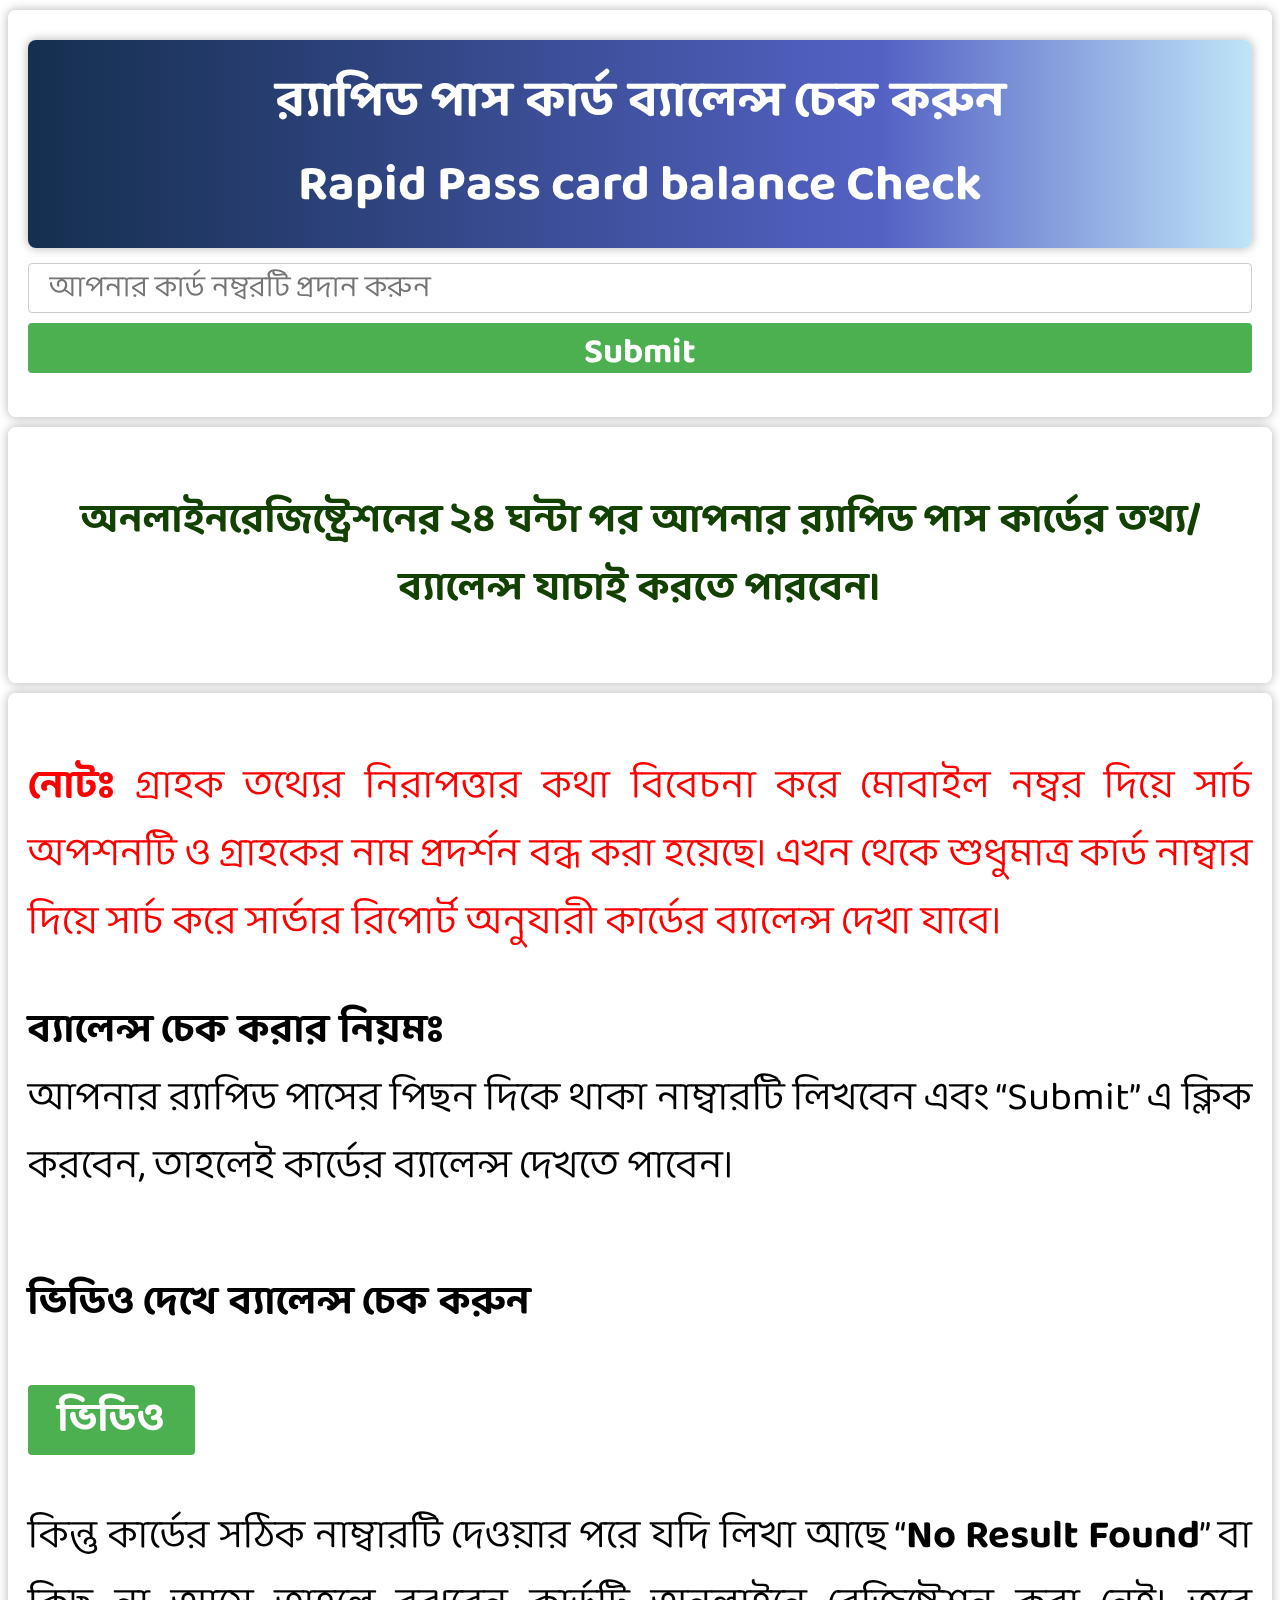
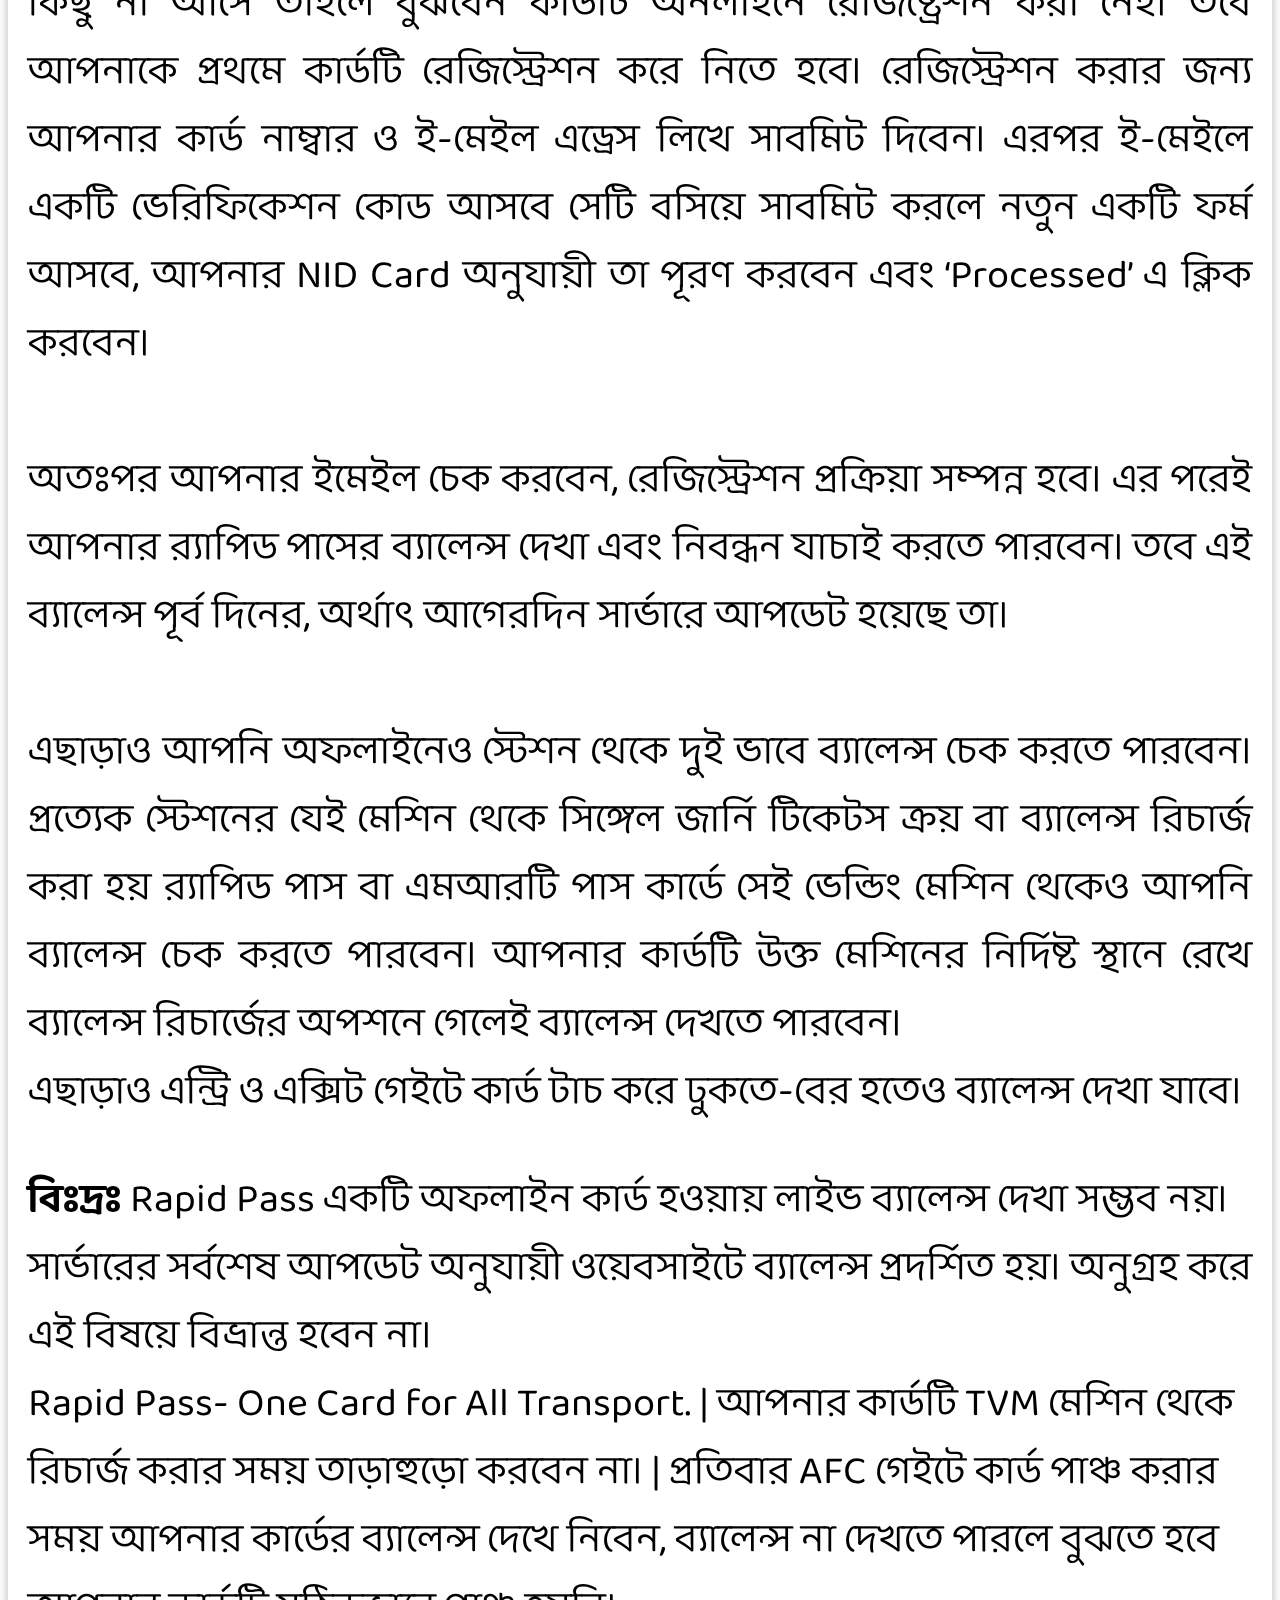
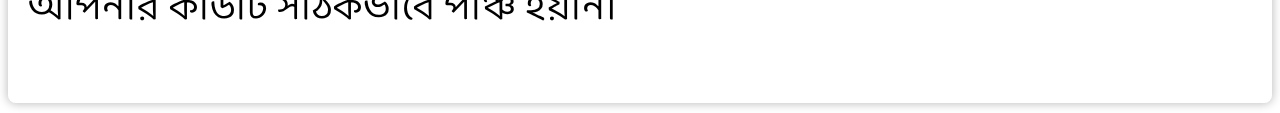
==== rapid-pass/rapid-pass-balance-check/index.html @ 8710a733 "Add files via upload" ====
<html>
<head>
    <link rel="stylesheet" href="css/rapid_pass_balance_cheek.css">
    <link rel="stylesheet" href="css/video_popup.css">
    <link rel="stylesheet" href="css/animation.css">
    <link rel="stylesheet" href="css/button.css">
    <link href="https://fonts.googleapis.com/css2?family=Baloo+Da+2:wght@400..800&display=swap" rel="stylesheet">
</head>

<body>


<div class="mcbd">
    <div class="card-header"> র‍্যাপিড পাস কার্ড ব্যালেন্স চেক করুন <br />Rapid Pass card balance Check

    </div>
    <form action="https://rapidpass.com.bd/bn/index.php/welcome/searchRegistraionInfo" method="post">
        <input type="text" name="search" class="form-control" placeholder="আপনার কার্ড নম্বরটি প্রদান করুন" required=""
            style="height: 50px; margin-top: 5px; width: 100%;">
        <button type="submit" class="" style="width: 100%;height:50px; margin-top:2px"> Submit </button>
    </form>
</div>




<div class="">
    <p class="blink-soft"> অনলাইনরেজিষ্ট্রেশনের ২৪ ঘন্টা পর আপনার র‍্যাপিড পাস কার্ডের তথ্য/ব্যালেন্স যাচাই করতে পারবেন।
    </p>
</div>




<div class="content_right clear">
    
    <p style="text-align: justify; color:red;"> <b> নোটঃ  </b> গ্রাহক তথ্যের নিরাপত্তার কথা বিবেচনা করে মোবাইল নম্বর দিয়ে সার্চ অপশনটি ও গ্রাহকের নাম প্রদর্শন বন্ধ করা হয়েছে। এখন থেকে শুধুমাত্র কার্ড নাম্বার দিয়ে সার্চ করে সার্ভার রিপোর্ট অনুযারী কার্ডের ব্যালেন্স দেখা যাবে।  </p>  


    <p style="text-align: justify;"> <b> ব্যালেন্স চেক করার নিয়মঃ </b> <br />
        আপনার র‍্যাপিড পাসের পিছন দিকে থাকা নাম্বারটি লিখবেন এবং “Submit” এ ক্লিক করবেন,
        তাহলেই কার্ডের ব্যালেন্স দেখতে পাবেন।<br /><br /> 




        <b> ভিডিও দেখে ব্যালেন্স চেক করুন</b></p>
        <button id="myButton" type="submit1">
            <mcbd1> ভিডিও </mcbd1>
        </button>

        <div id="myPopup" class="popup">
            <div class="popup-content">
                <button id="closePopup"> Close <video width="100%" height="auto" controls>
                        <source src="balance_check.mp4" type="video/mp4">
                    </video>

                </button>
            </div>
        </div>



        <p style="text-align: justify;"> কিন্তু কার্ডের সঠিক নাম্বারটি দেওয়ার পরে যদি লিখা আছে “<b>No Result Found</b>”
            বা কিছু
            না আসে তাহলে বুঝবেন কার্ডটি অনলাইনে রেজিষ্ট্রেশন করা নেই। তবে আপনাকে প্রথমে কার্ডটি রেজিস্ট্রেশন করে নিতে
            হবে।
            রেজিস্ট্রেশন করার জন্য আপনার কার্ড নাম্বার ও ই-মেইল এড্রেস লিখে সাবমিট দিবেন। এরপর ই-মেইলে একটি ভেরিফিকেশন
            কোড আসবে
            সেটি বসিয়ে সাবমিট করলে নতুন একটি ফর্ম আসবে, আপনার NID Card অনুযায়ী তা পূরণ করবেন এবং ‘Processed’ এ ক্লিক
            করবেন।<br /><br />


            অতঃপর আপনার ইমেইল চেক করবেন, রেজিস্ট্রেশন প্রক্রিয়া সম্পন্ন হবে। এর পরেই আপনার
            র‍্যাপিড পাসের ব্যালেন্স দেখা এবং নিবন্ধন যাচাই করতে পারবেন। তবে এই ব্যালেন্স পূর্ব দিনের, অর্থাৎ আগেরদিন
            সার্ভারে
            আপডেট হয়েছে তা।<br /><br />

            এছাড়াও আপনি অফলাইনেও স্টেশন থেকে দুই ভাবে ব্যালেন্স চেক করতে পারবেন। প্রত্যেক স্টেশনের
            যেই মেশিন থেকে সিঙ্গেল জার্নি টিকেটস ক্রয় বা ব্যালেন্স রিচার্জ করা হয় র‍্যাপিড পাস বা এমআরটি পাস কার্ডে সেই
            ভেন্ডিং
            মেশিন থেকেও আপনি ব্যালেন্স চেক করতে পারবেন। আপনার কার্ডটি উক্ত মেশিনের নির্দিষ্ট স্থানে রেখে ব্যালেন্স
            রিচার্জের
            অপশনে গেলেই ব্যালেন্স দেখতে পারবেন।<br />
            এছাড়াও এন্ট্রি ও এক্সিট গেইটে কার্ড টাচ করে ঢুকতে-বের হতেও ব্যালেন্স দেখা যাবে।</p>

        <p> <b>বিঃদ্রঃ </b> Rapid Pass একটি অফলাইন কার্ড হওয়ায় লাইভ ব্যালেন্স দেখা সম্ভব নয়। সার্ভারের সর্বশেষ আপডেট
            অনুযায়ী
            ওয়েবসাইটে ব্যালেন্স প্রদর্শিত হয়। অনুগ্রহ করে এই বিষয়ে বিভ্রান্ত হবেন না। <br />
            Rapid Pass- One Card for All Transport. | আপনার কার্ডটি TVM মেশিন থেকে রিচার্জ করার সময় তাড়াহুড়ো করবেন না। |
            প্রতিবার AFC গেইটে কার্ড পাঞ্চ করার সময় আপনার কার্ডের ব্যালেন্স দেখে নিবেন, ব্যালেন্স না দেখতে পারলে বুঝতে
            হবে আপনার
            কার্ডটি সঠিকভাবে পাঞ্চ হয়নি। </p>





        <script>
            myButton.addEventListener(
                "click",
                function () {
                    myPopup.classList.add("show");
                }
            );
            closePopup.addEventListener(
                "click",
                function () {
                    myPopup.classList.remove(
                        "show"
                    );
                }
            );
            window.addEventListener(
                "click",
                function (event) {
                    if (event.target == myPopup) {
                        myPopup.classList.remove(
                            "show"
                        );
                    }
                }
            );
        </script>

</body>
</html>
---- rapid-pass/rapid-pass-balance-check/css/rapid_pass_balance_cheek.css ----
input[type=text], select {
  width: 100%;
  padding: 12px 20px;
  font-size: 30px;
  margin: 8px 0;
  display: inline-block;
  border: 1px solid #ccc;
  border-radius: 4px;
  box-sizing: border-box;
  font-family: "Baloo Da 2", sans-serif;
}  


.card-header{
  font-size: 50px;
  font-weight: bold;
  font-family: "Baloo Da 2", sans-serif;
  text-align: center;
  background: rgb(21,47,79);
  background: linear-gradient(90deg, rgba(21,47,79,1) 0%, rgba(84,98,197,1) 70%, rgba(192,229,248,1) 100%);
  color: #fff;
}

div {
  border-radius: 5px;
  background-color: #f2f2f2;
  padding: 20px;
  font-family: "Baloo Da 2", sans-serif;
}

 div{ 
  background-color: #fff; 
  border-radius: 8px; 
  border-radius: 8px;
  background-color: rgba(255, 255, 255, 0.45);
  box-shadow: 0 0 10px 1px rgba(0, 0, 0, 0.25);
  backdrop-filter: blur(15px);
  position: relative;
  transition: 0.15s ease-in;
 }
  
div {
  margin-bottom: 10px;
  margin-top: 10px;

} 

p {
  font-size: 40px;

}
---- rapid-pass/rapid-pass-balance-check/css/video_popup.css ----
.popup {
    position: fixed;
    z-index: 1;
    left: 0;
    top: 0;
    width: 100%;
    height: 100%;
    overflow: auto;
    background-color: rgba(
        0,
        0,
        0,
        0.4
    );
    display: none;
}
.popup-content {
    background-color: white;
    margin: 10% auto;
    padding: 20px;
    border: 1px solid #888888;
    width: 60%;
    font-weight: bolder;
}
.popup-content button {
    display: block;
    margin: 0 auto;
    font-size: 35px;            

}
.show {
    display: block;
}
---- rapid-pass/rapid-pass-balance-check/css/animation.css ----
.blink-soft {
    animation: blinker 4.5s linear infinite;
    color:rgb(19, 65, 1);
    text-align:center;
    font-weight: bold;
    font-size: 40px;   
  }

  @keyframes blinker {
    50% {
      opacity: 0;
    }
  }
---- rapid-pass/rapid-pass-balance-check/css/button.css ----
button[type=submit] {
    width: 100%;
    font-size: 35px;
    font-weight: bold;
    background-color: #4CAF50;
    color: white;
    padding: 1px 30px;
    margin: 8px 0;
    border: none;
    border-radius: 4px;
    cursor: pointer;
    font-family: "Baloo Da 2", sans-serif;
  }
  
  button[type=submit]:hover {
    background-color: #0e8113;
  }

  button[type=submit1] {
    width: auto;
    font-size: 40px;
    font-weight: bold;
    background-color: #4CAF50;
    color: white;
    padding: 1px 30px;
    margin: 8px 0;
    border: none;
    border-radius: 4px;
    cursor: pointer;
    font-family: "Baloo Da 2", sans-serif;
  }
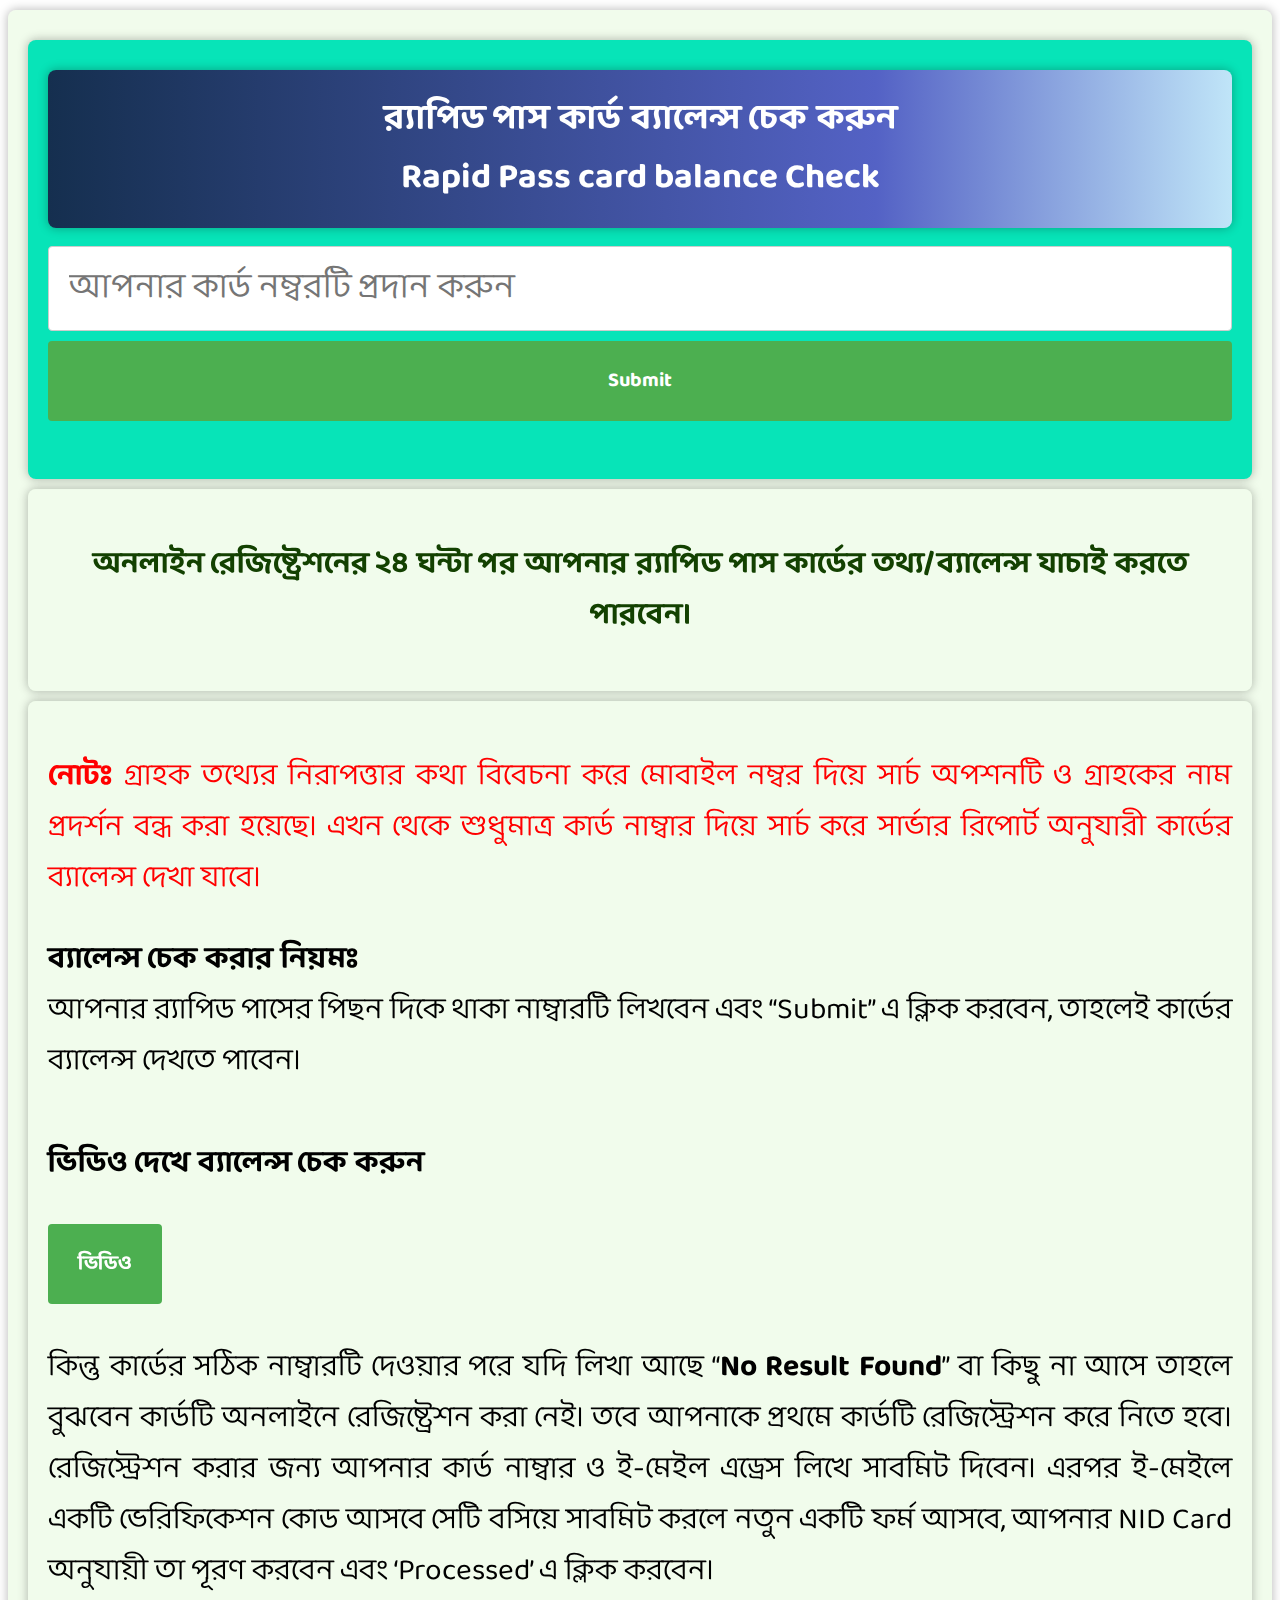
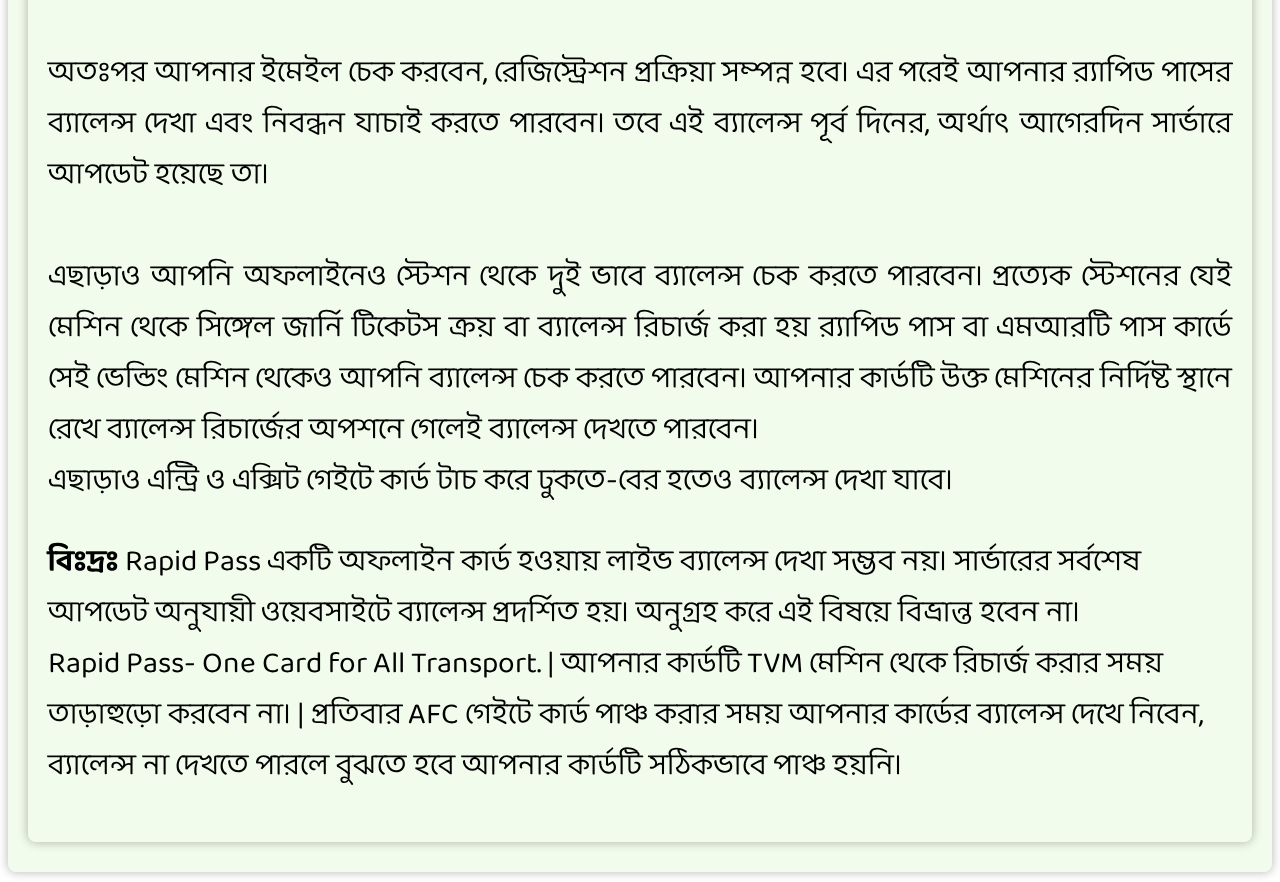
==== commit bcd27079: "Add files via upload" ====
--- a/rapid-pass/rapid-pass-balance-check/index.html
+++ b/rapid-pass/rapid-pass-balance-check/index.html
@@ -8,29 +8,20 @@
 </head>
 
 <body>
-
-
 <div class="mcbd">
+<div class="headbox">
     <div class="card-header"> র‍্যাপিড পাস কার্ড ব্যালেন্স চেক করুন <br />Rapid Pass card balance Check
-
     </div>
     <form action="https://rapidpass.com.bd/bn/index.php/welcome/searchRegistraionInfo" method="post">
-        <input type="text" name="search" class="form-control" placeholder="আপনার কার্ড নম্বরটি প্রদান করুন" required=""
-            style="height: 50px; margin-top: 5px; width: 100%;">
-        <button type="submit" class="" style="width: 100%;height:50px; margin-top:2px"> Submit </button>
+        <input type="text" name="search" class="form-control" placeholder="আপনার কার্ড নম্বরটি প্রদান করুন" required="">
+        <button type="submit" class=""> Submit </button>
     </form>
 </div>
 
 
-
-
 <div class="">
-    <p class="blink-soft"> অনলাইনরেজিষ্ট্রেশনের ২৪ ঘন্টা পর আপনার র‍্যাপিড পাস কার্ডের তথ্য/ব্যালেন্স যাচাই করতে পারবেন।
-    </p>
+<p class="blink-soft"> অনলাইন রেজিষ্ট্রেশনের ২৪ ঘন্টা পর আপনার র‍্যাপিড পাস কার্ডের তথ্য/ব্যালেন্স যাচাই করতে পারবেন। </p>
 </div>
-
-
-
 
 <div class="content_right clear">
     
@@ -122,6 +113,6 @@
                 }
             );
         </script>
-
+</div></div>
 </body>
 </html>--- a/rapid-pass/rapid-pass-balance-check/css/rapid_pass_balance_cheek.css
+++ b/rapid-pass/rapid-pass-balance-check/css/rapid_pass_balance_cheek.css
@@ -1,7 +1,43 @@
+div.mcbd {
+  background-color: #b5f19d31;
+
+}
+
+@media screen and (min-width: 442px) {
+  div.mcbd {
+    font-size: 80px;
+  }
+}
+
+@media screen and (max-width: 600px) {
+  div.mcbd {
+    font-size: 30px;
+  }
+}
+
+@media screen and (min-width: 700px) {
+  div.mcbd {
+    font-size: 30px;
+  }
+}
+
+@media screen and (min-width: 1000px) {
+  div.mcbd {
+    font-size: 30px;
+  }
+}
+
+@media screen and (min-width: 1200px) {
+  div.mcbd {
+    font-size: 30px;
+  }
+}
+
+
 input[type=text], select {
   width: 100%;
   padding: 12px 20px;
-  font-size: 30px;
+  font-size: 35px;
   margin: 8px 0;
   display: inline-block;
   border: 1px solid #ccc;
@@ -10,9 +46,13 @@
   font-family: "Baloo Da 2", sans-serif;
 }  
 
+div.headbox {
+  background-color: #07e4b8;
+
+}
 
 .card-header{
-  font-size: 50px;
+  font-size: 35px;
   font-weight: bold;
   font-family: "Baloo Da 2", sans-serif;
   text-align: center;
@@ -42,12 +82,10 @@
 div {
   margin-bottom: 10px;
   margin-top: 10px;
-
 } 
 
 p {
-  font-size: 40px;
-
+  font-size: 30px;
 }
 
 
--- a/rapid-pass/rapid-pass-balance-check/css/animation.css
+++ b/rapid-pass/rapid-pass-balance-check/css/animation.css
@@ -3,7 +3,7 @@
     color:rgb(19, 65, 1);
     text-align:center;
     font-weight: bold;
-    font-size: 40px;   
+    font-size:30px;    
   }
 
   @keyframes blinker {
--- a/rapid-pass/rapid-pass-balance-check/css/button.css
+++ b/rapid-pass/rapid-pass-balance-check/css/button.css
@@ -1,6 +1,26 @@
 button[type=submit] {
     width: 100%;
-    font-size: 35px;
+    font-size: 20px;
+    font-weight: bold;
+    background-color: #4CAF50;
+    color: white;
+    padding: 1px 25px;
+    margin: 8px 0;
+    border: none;
+    border-radius: 4px;
+    cursor: pointer;
+    font-family: "Baloo Da 2", sans-serif;
+    height:80px; 
+    margin-top:2px
+  }
+  
+  button[type=submit]:hover {
+    background-color: #0e8113;
+  }
+
+  button[type=submit1] {
+    width: auto;
+    font-size: 20px;
     font-weight: bold;
     background-color: #4CAF50;
     color: white;
@@ -10,22 +30,6 @@
     border-radius: 4px;
     cursor: pointer;
     font-family: "Baloo Da 2", sans-serif;
-  }
-  
-  button[type=submit]:hover {
-    background-color: #0e8113;
-  }
-
-  button[type=submit1] {
-    width: auto;
-    font-size: 40px;
-    font-weight: bold;
-    background-color: #4CAF50;
-    color: white;
-    padding: 1px 30px;
-    margin: 8px 0;
-    border: none;
-    border-radius: 4px;
-    cursor: pointer;
-    font-family: "Baloo Da 2", sans-serif;
-  }+    height: 80px;
+    margin-top: 5px;
+      }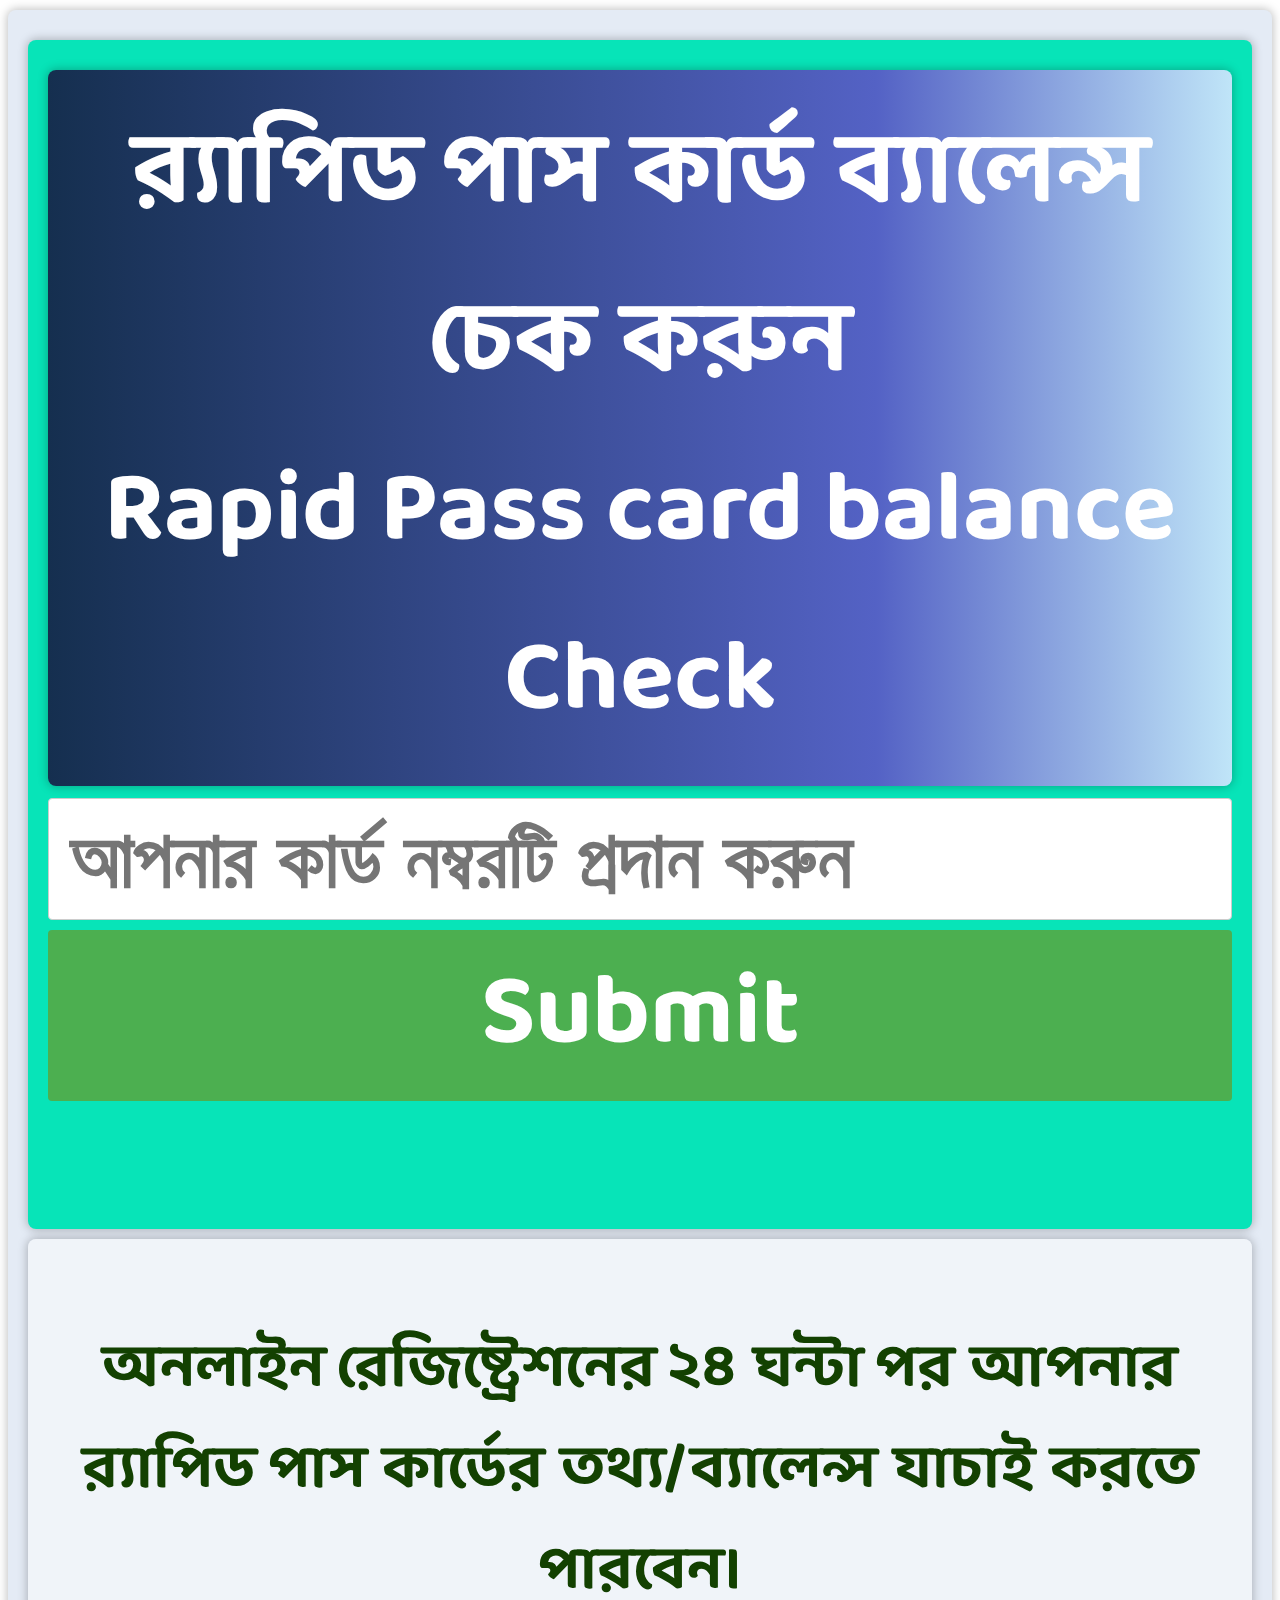
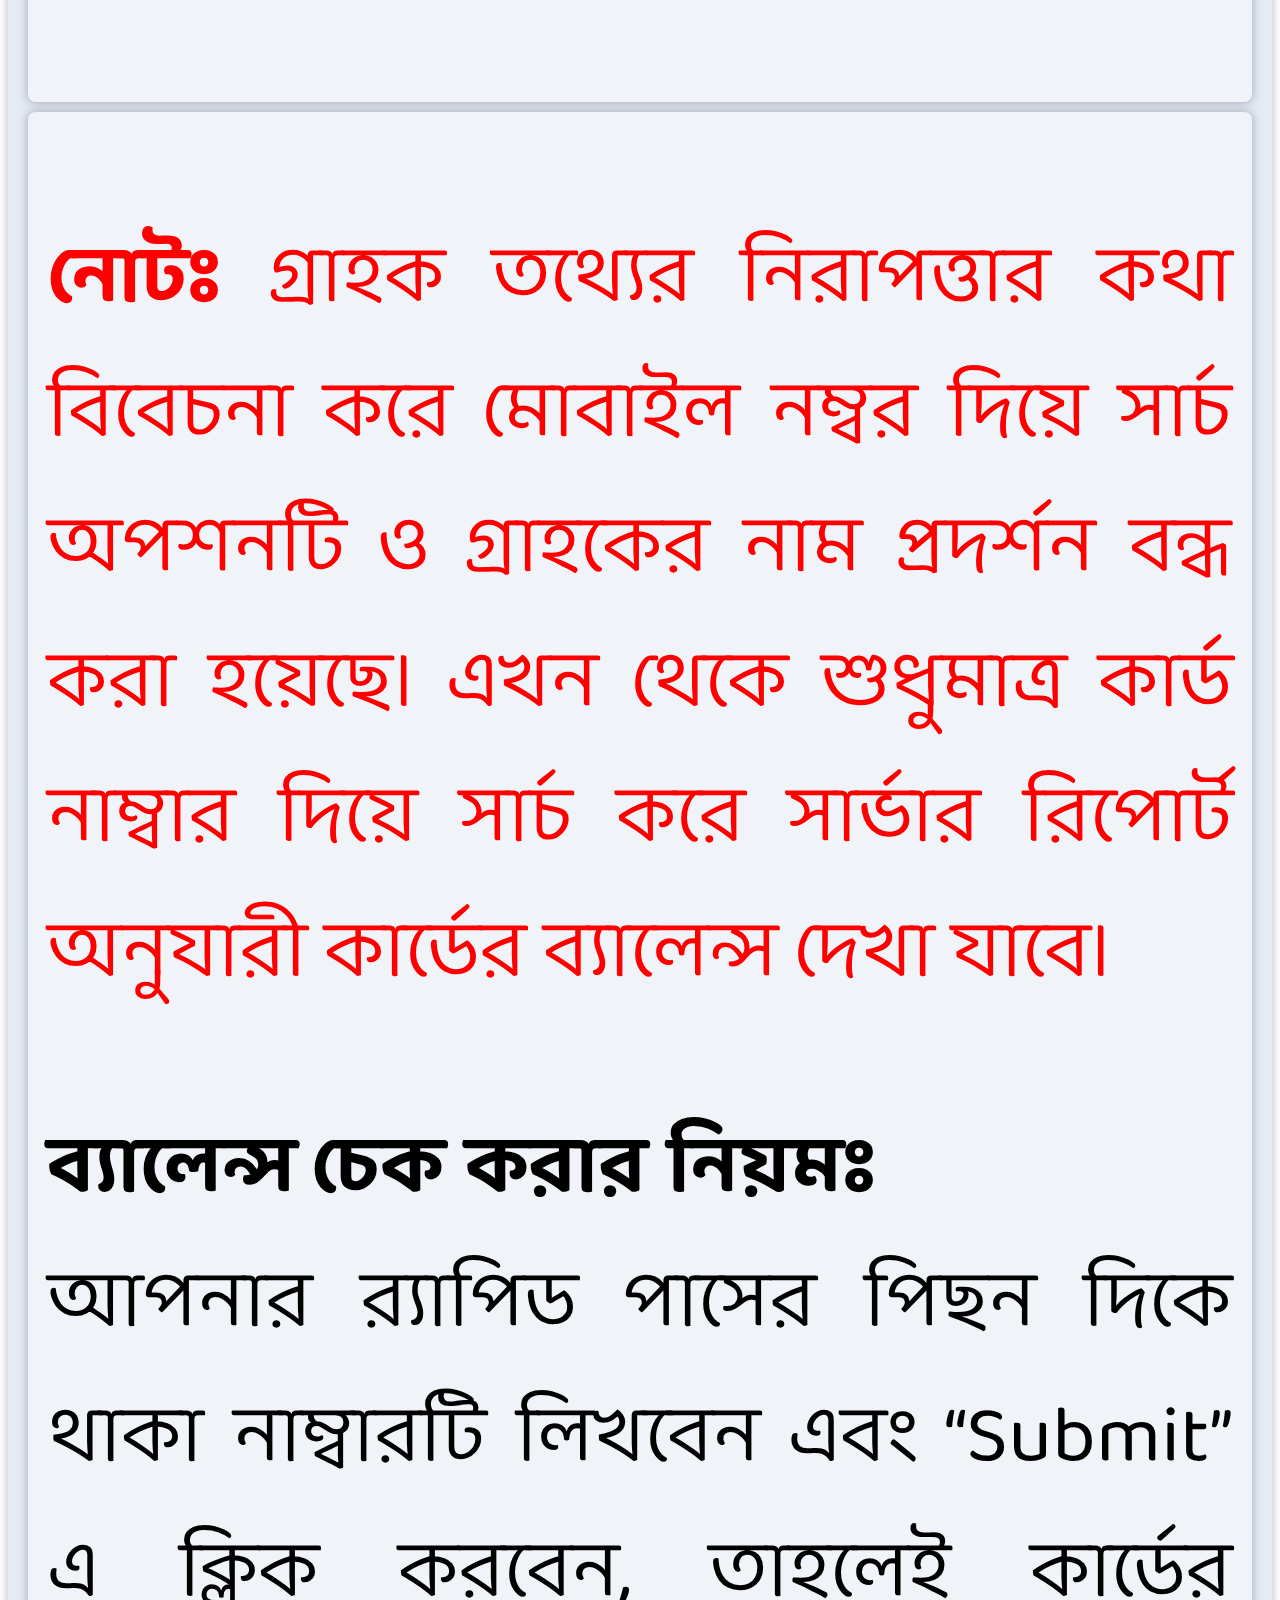
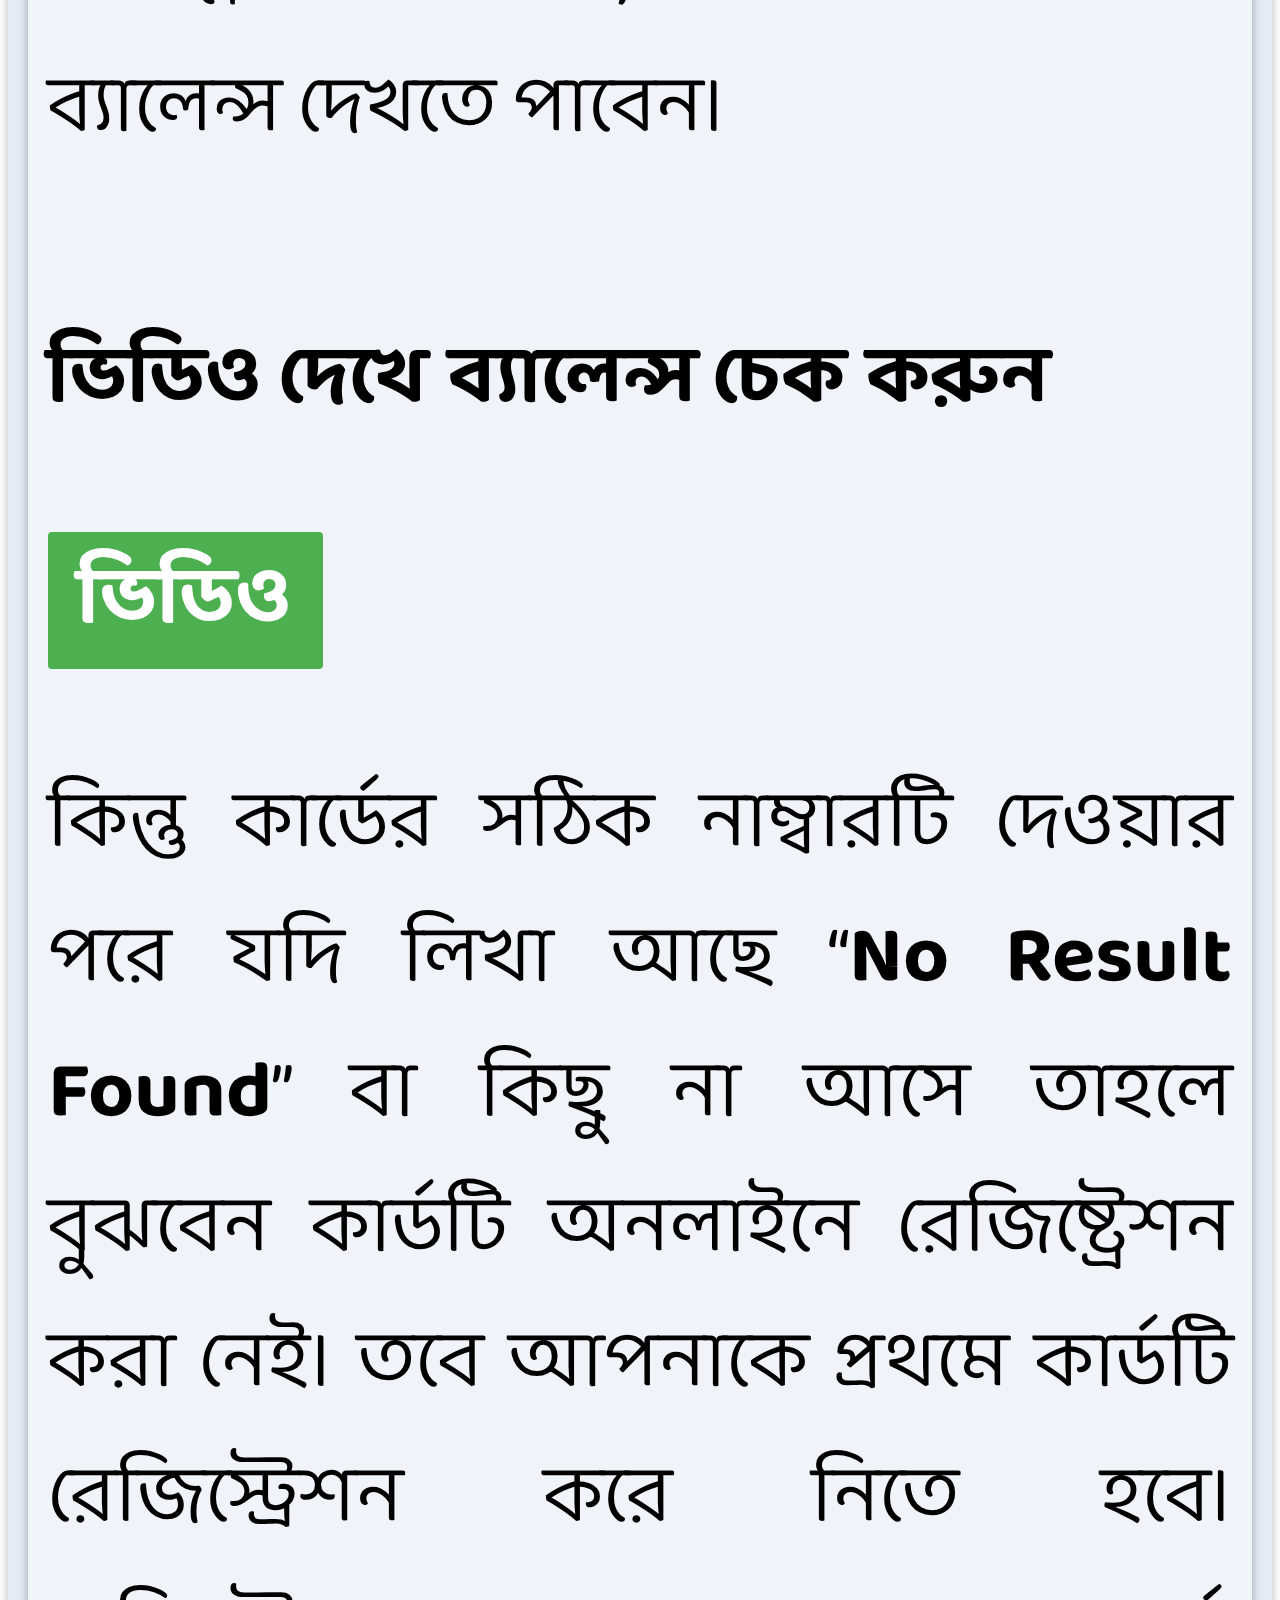
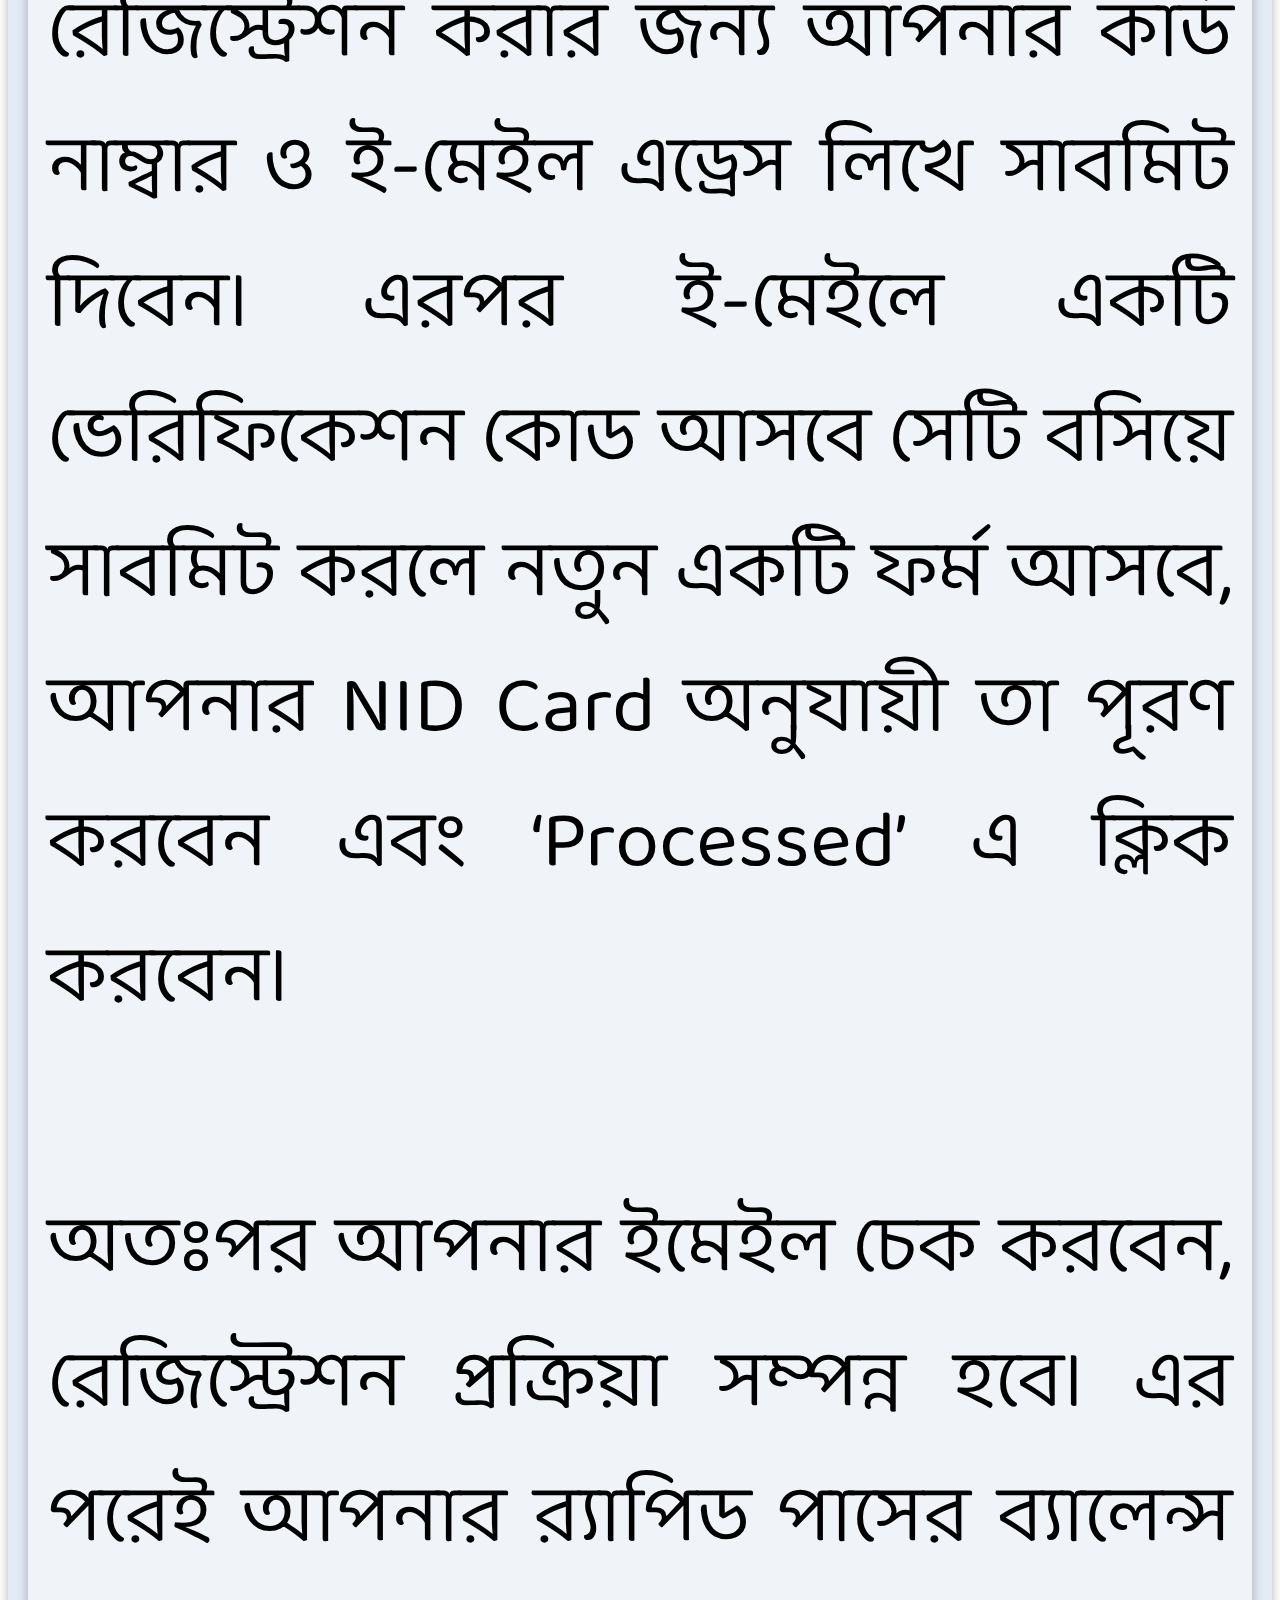
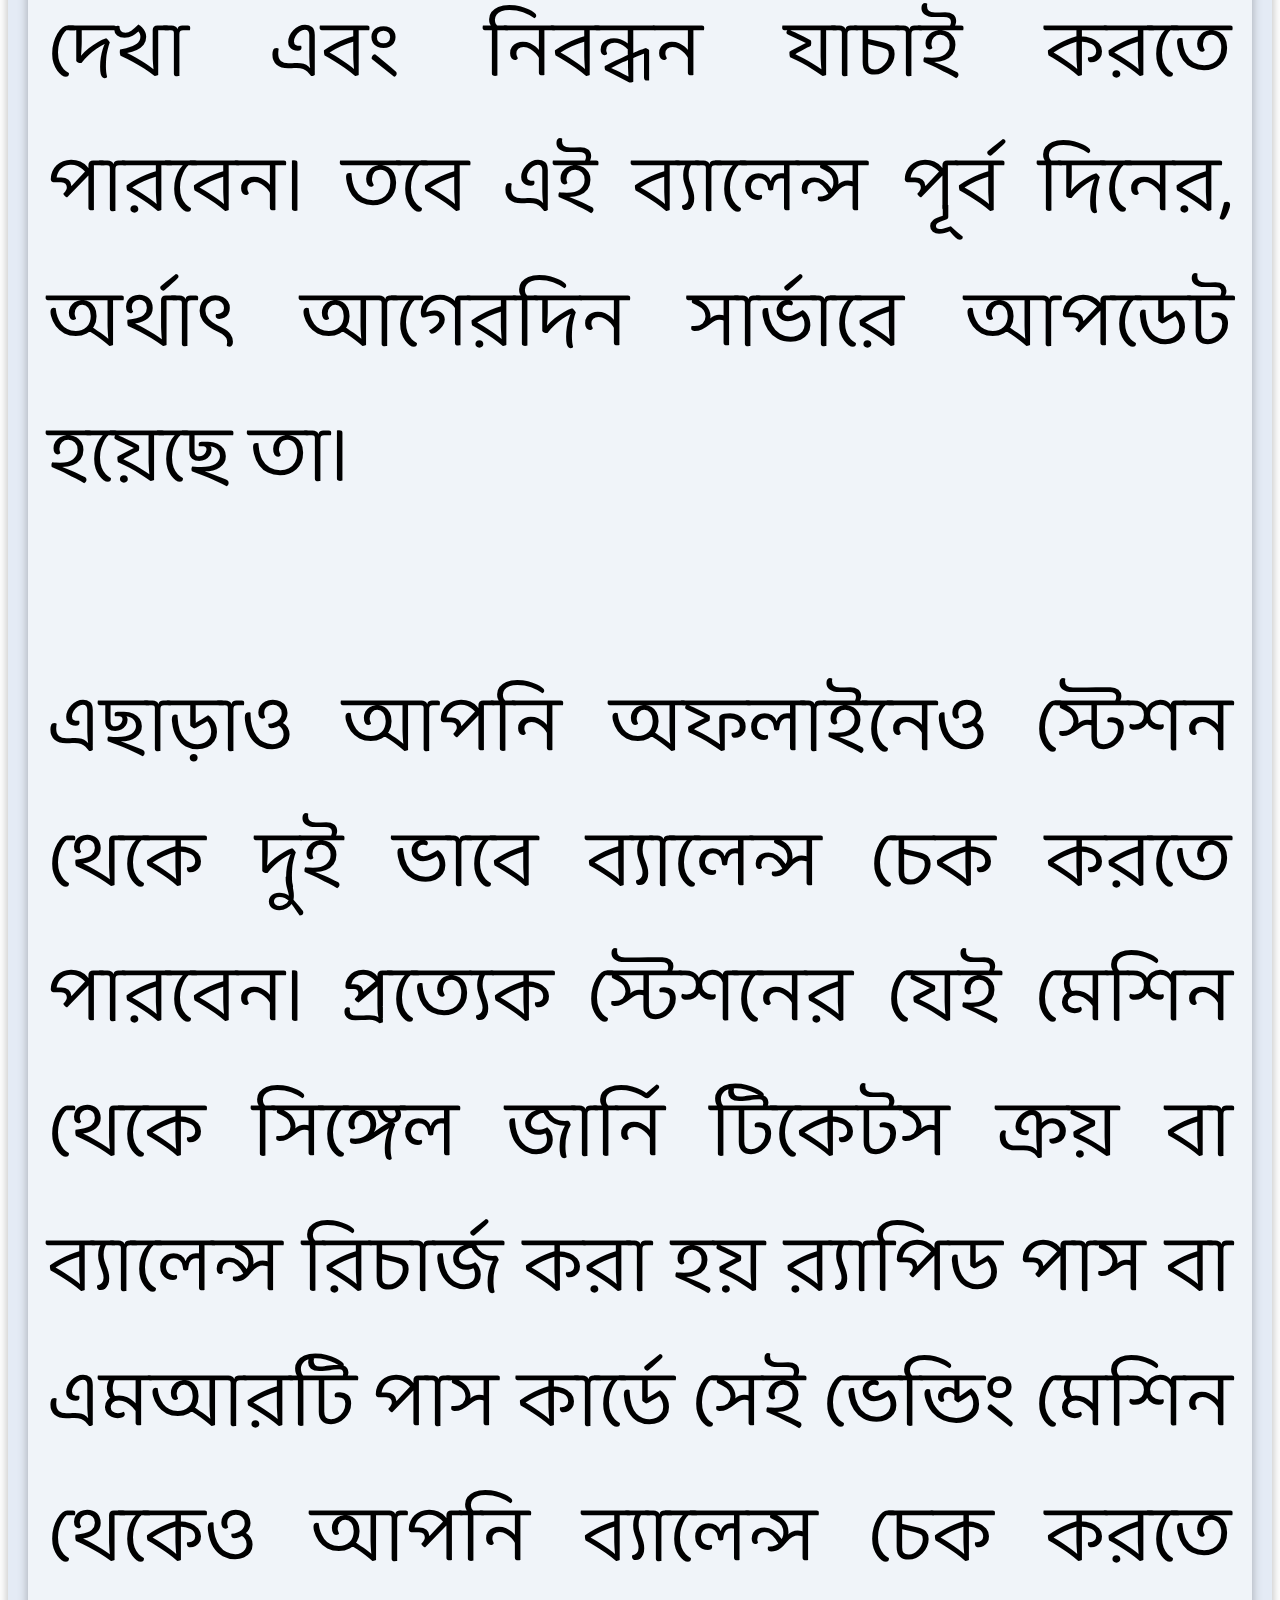
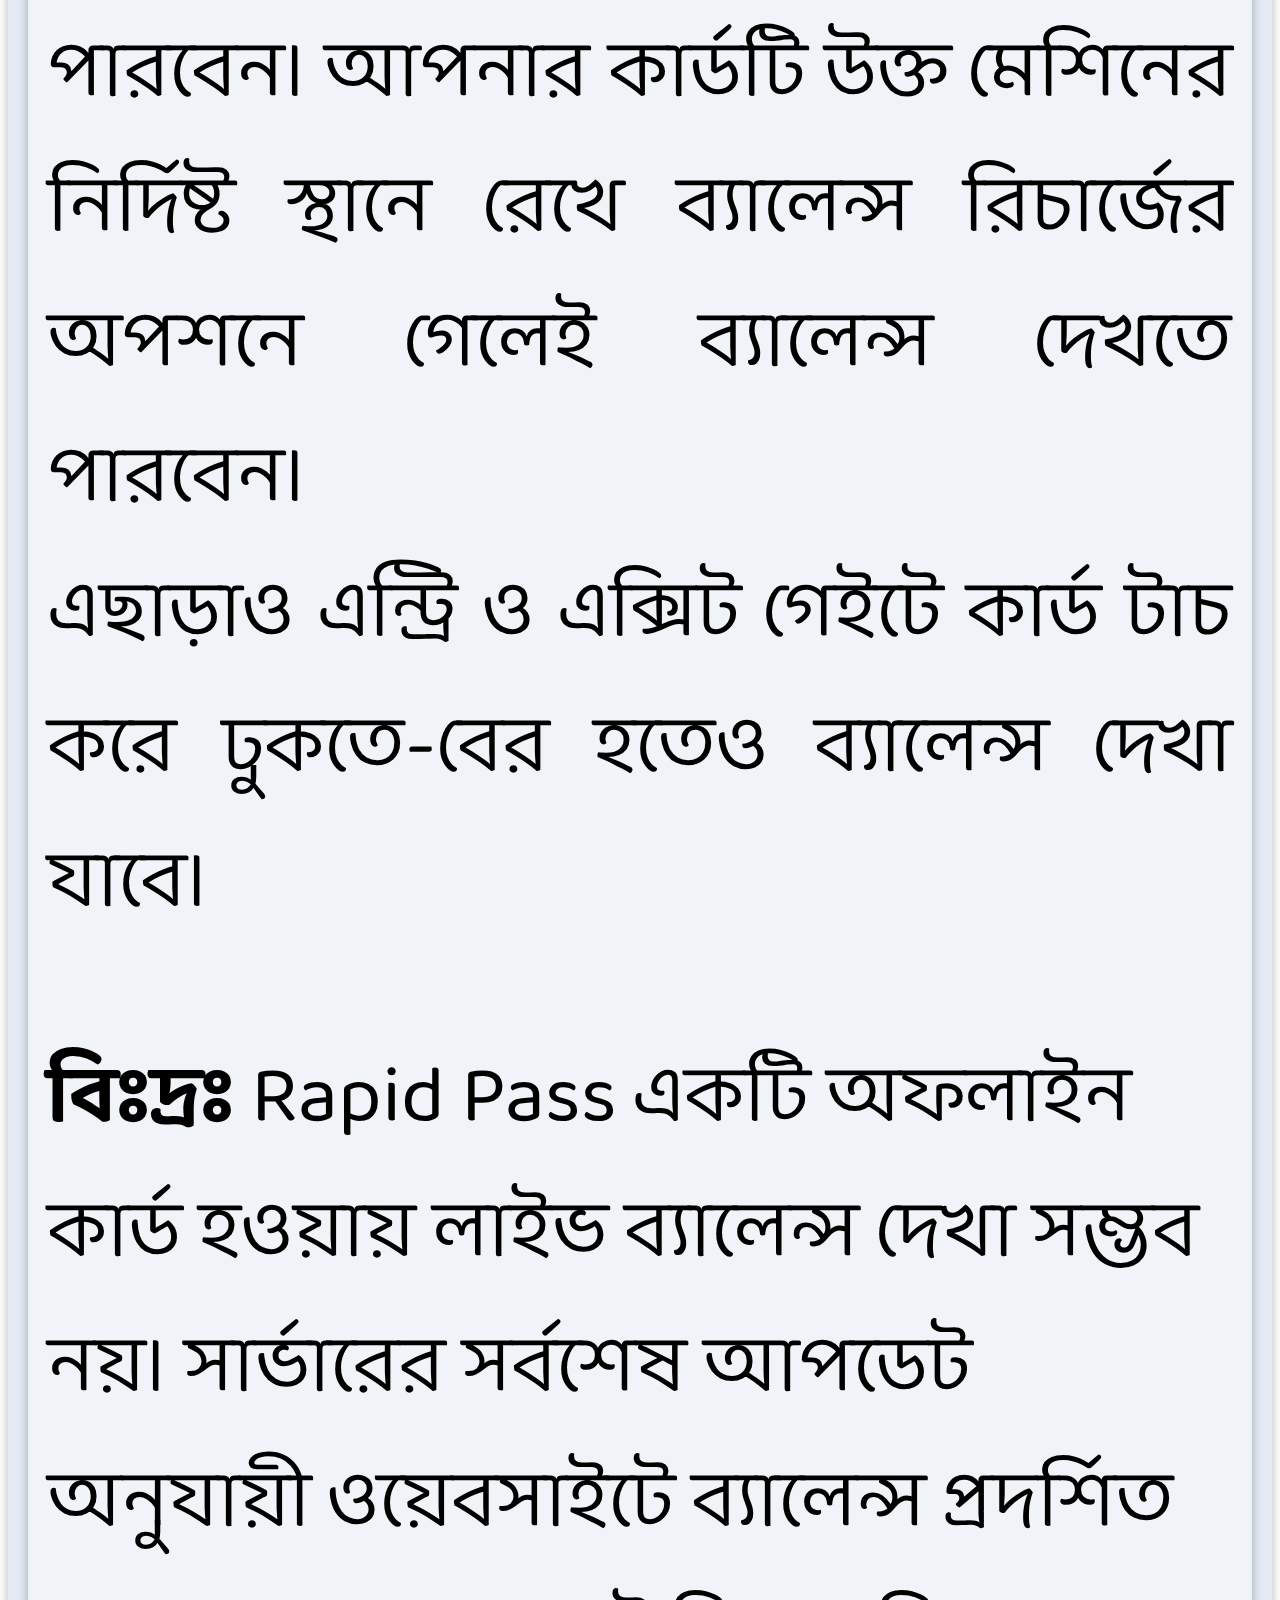
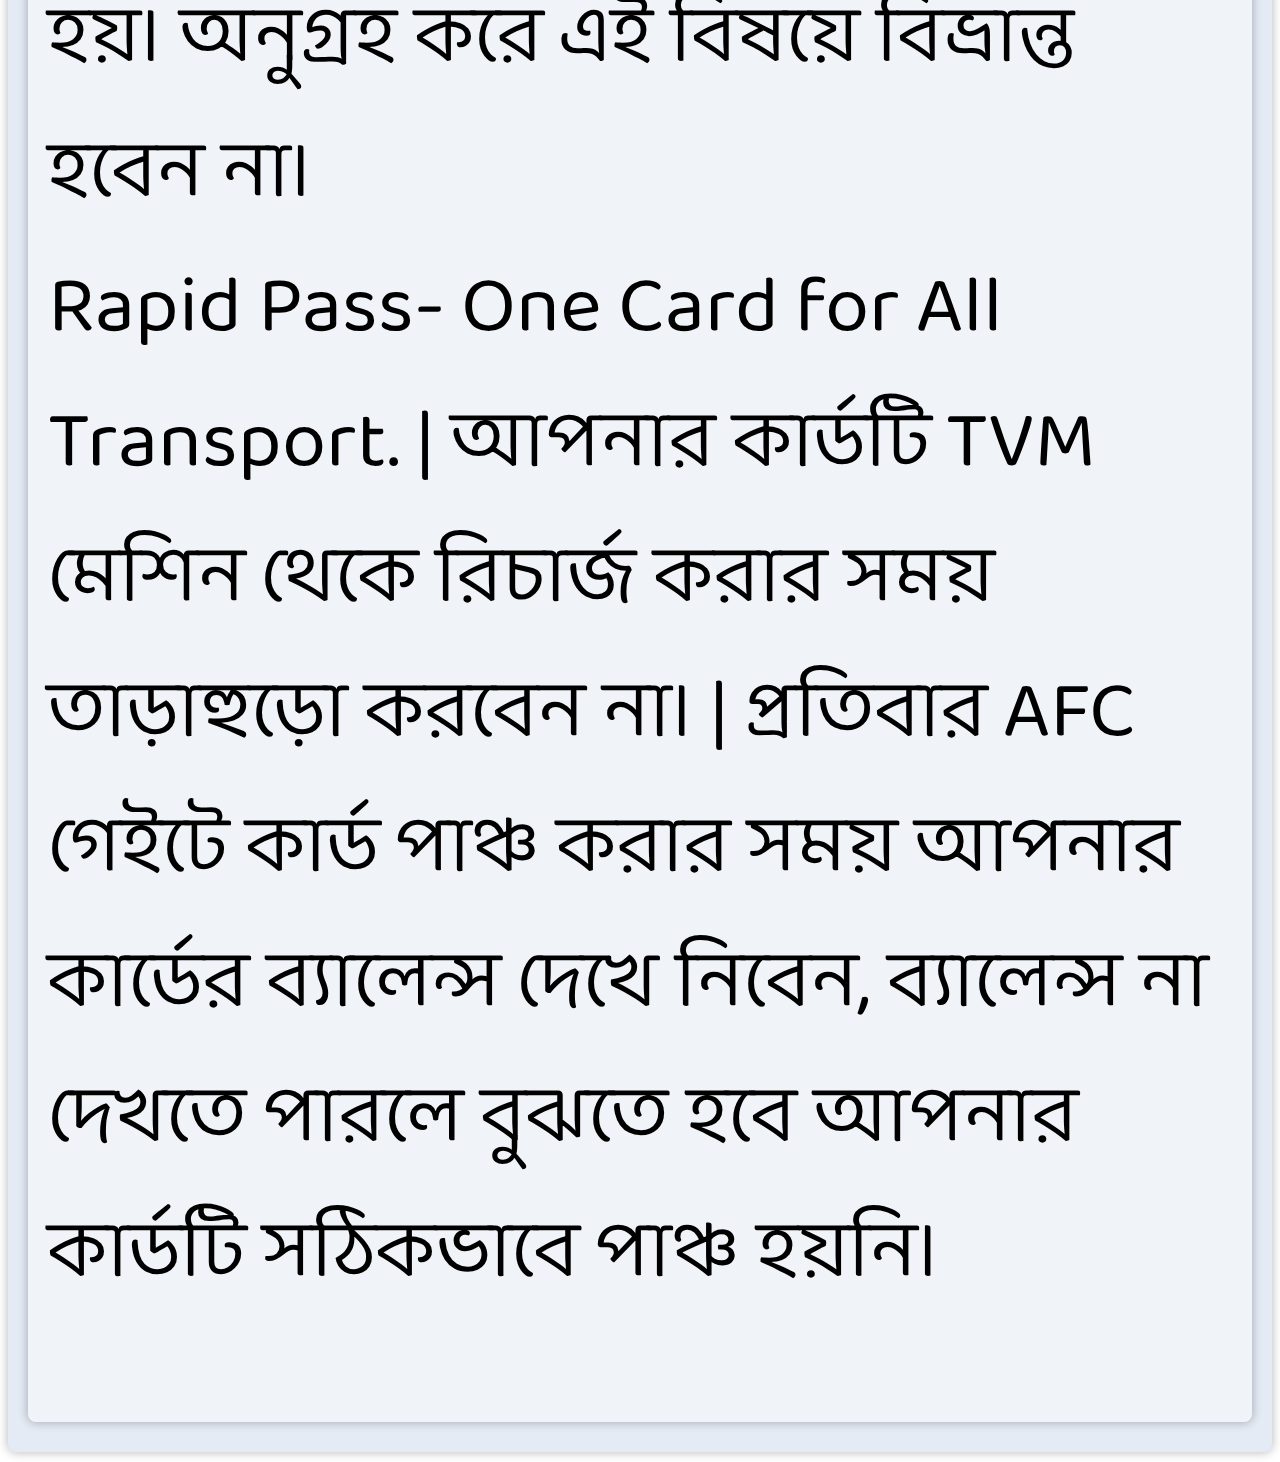
==== commit 640dccf3: "Add files via upload" ====
--- a/rapid-pass/rapid-pass-balance-check/index.html
+++ b/rapid-pass/rapid-pass-balance-check/index.html
@@ -4,7 +4,15 @@
     <link rel="stylesheet" href="css/video_popup.css">
     <link rel="stylesheet" href="css/animation.css">
     <link rel="stylesheet" href="css/button.css">
+    <link rel="preconnect" href="https://fonts.googleapis.com">
+    <link rel="preconnect" href="https://fonts.gstatic.com" crossorigin>
     <link href="https://fonts.googleapis.com/css2?family=Baloo+Da+2:wght@400..800&display=swap" rel="stylesheet">
+
+    <link rel="preconnect" href="https://fonts.googleapis.com">
+    <link rel="preconnect" href="https://fonts.gstatic.com" crossorigin>
+    <link href="https://fonts.googleapis.com/css2?family=Chonburi&display=swap" rel="stylesheet">
+
+
 </head>
 
 <body>
@@ -13,7 +21,7 @@
     <div class="card-header"> র‍্যাপিড পাস কার্ড ব্যালেন্স চেক করুন <br />Rapid Pass card balance Check
     </div>
     <form action="https://rapidpass.com.bd/bn/index.php/welcome/searchRegistraionInfo" method="post">
-        <input type="text" name="search" class="form-control" placeholder="আপনার কার্ড নম্বরটি প্রদান করুন" required="">
+        <input type="text" name="search" class="form-control" placeholder="আপনার কার্ড নম্বরটি প্রদান করুন" required=""style="">
         <button type="submit" class=""> Submit </button>
     </form>
 </div>
--- a/rapid-pass/rapid-pass-balance-check/css/rapid_pass_balance_cheek.css
+++ b/rapid-pass/rapid-pass-balance-check/css/rapid_pass_balance_cheek.css
@@ -1,35 +1,10 @@
 div.mcbd {
-  background-color: #b5f19d31;
+  background-color: #E4EBF5;
+  }
 
-}
-
-@media screen and (min-width: 442px) {
+@media screen and (min-width: 20px) {
   div.mcbd {
-    font-size: 80px;
-  }
-}
-
-@media screen and (max-width: 600px) {
-  div.mcbd {
-    font-size: 30px;
-  }
-}
-
-@media screen and (min-width: 700px) {
-  div.mcbd {
-    font-size: 30px;
-  }
-}
-
-@media screen and (min-width: 1000px) {
-  div.mcbd {
-    font-size: 30px;
-  }
-}
-
-@media screen and (min-width: 1200px) {
-  div.mcbd {
-    font-size: 30px;
+    font-size: 100px; 
   }
 }
 
@@ -37,22 +12,25 @@
 input[type=text], select {
   width: 100%;
   padding: 12px 20px;
-  font-size: 35px;
+  font-weight: bold;
+  font-size: 80px;
   margin: 8px 0;
   display: inline-block;
   border: 1px solid #ccc;
   border-radius: 4px;
   box-sizing: border-box;
-  font-family: "Baloo Da 2", sans-serif;
+  font-family: "Chonburi", serif;
+  height:auto; 
+  margin-top:2px
 }  
 
 div.headbox {
-  background-color: #07e4b8;
+background-color: #07e4b8;
 
 }
 
 .card-header{
-  font-size: 35px;
+  font-size: 100px;
   font-weight: bold;
   font-family: "Baloo Da 2", sans-serif;
   text-align: center;
@@ -77,6 +55,7 @@
   backdrop-filter: blur(15px);
   position: relative;
   transition: 0.15s ease-in;
+  font-family: "Baloo Da 2", sans-serif;
  }
   
 div {
@@ -85,7 +64,8 @@
 } 
 
 p {
-  font-size: 30px;
+  font-size: 80px;
+  font-family: "Baloo Da 2", sans-serif;
 }
 
 
--- a/rapid-pass/rapid-pass-balance-check/css/animation.css
+++ b/rapid-pass/rapid-pass-balance-check/css/animation.css
@@ -3,7 +3,8 @@
     color:rgb(19, 65, 1);
     text-align:center;
     font-weight: bold;
-    font-size:30px;    
+    font-size:60px;    
+    font-family: "Baloo Da 2", sans-serif;
   }
 
   @keyframes blinker {
--- a/rapid-pass/rapid-pass-balance-check/css/button.css
+++ b/rapid-pass/rapid-pass-balance-check/css/button.css
@@ -1,6 +1,6 @@
 button[type=submit] {
     width: 100%;
-    font-size: 20px;
+    font-size: 100px;
     font-weight: bold;
     background-color: #4CAF50;
     color: white;
@@ -10,7 +10,7 @@
     border-radius: 4px;
     cursor: pointer;
     font-family: "Baloo Da 2", sans-serif;
-    height:80px; 
+    height:auto; 
     margin-top:2px
   }
   
@@ -20,7 +20,7 @@
 
   button[type=submit1] {
     width: auto;
-    font-size: 20px;
+    font-size: 80px;
     font-weight: bold;
     background-color: #4CAF50;
     color: white;
@@ -30,6 +30,6 @@
     border-radius: 4px;
     cursor: pointer;
     font-family: "Baloo Da 2", sans-serif;
-    height: 80px;
+    height: auto;
     margin-top: 5px;
       }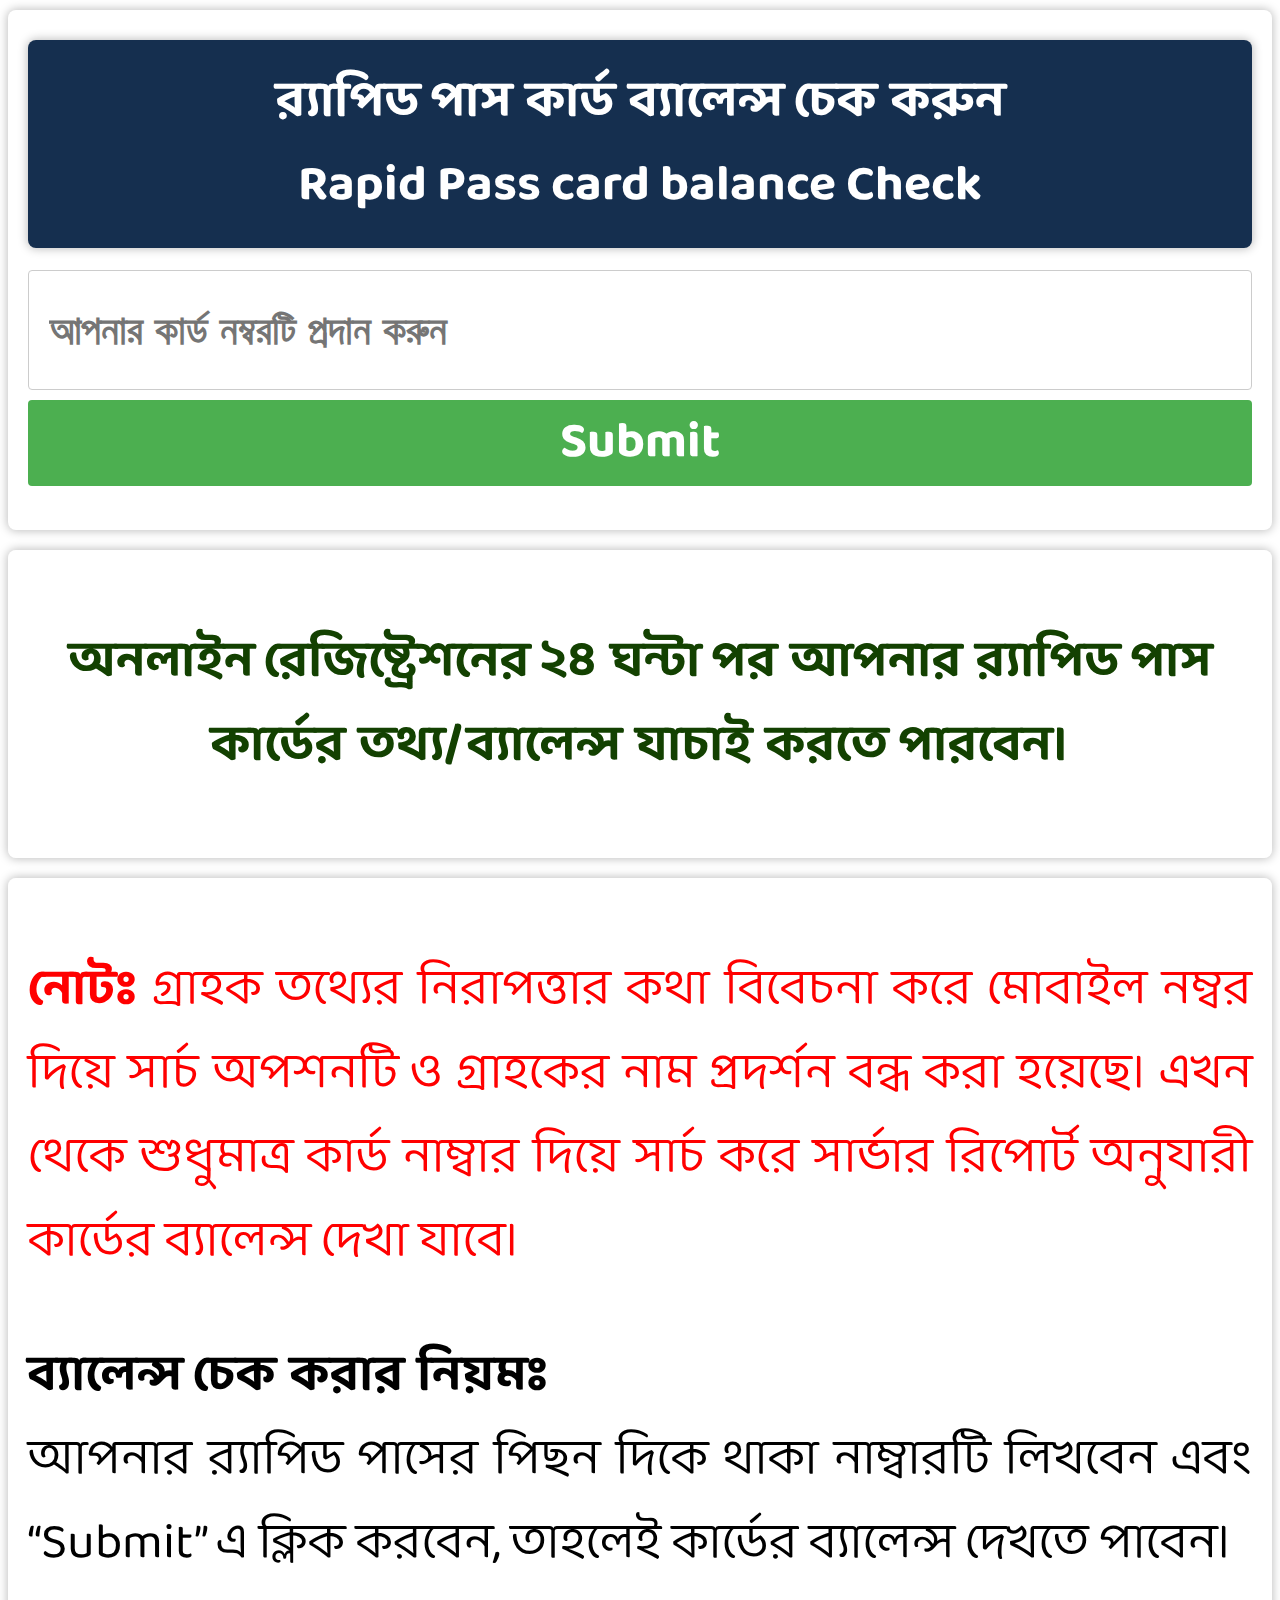
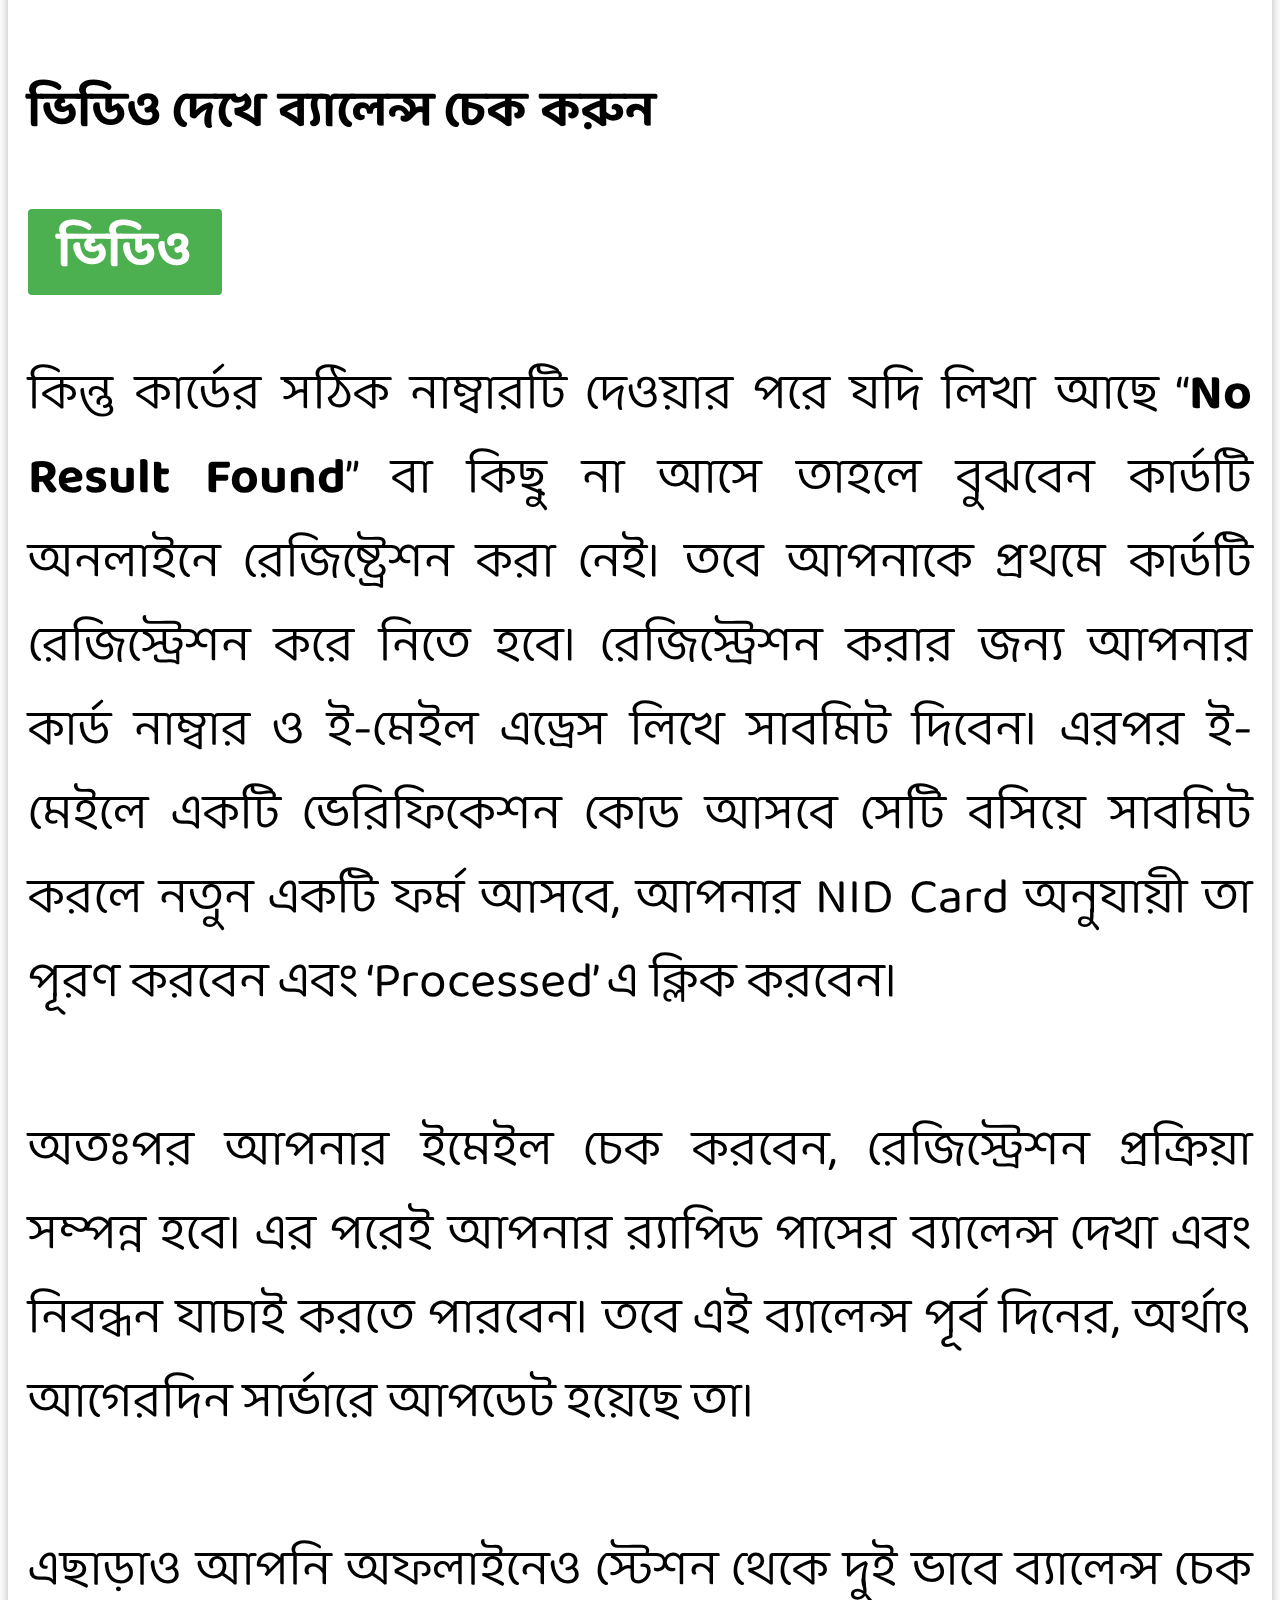
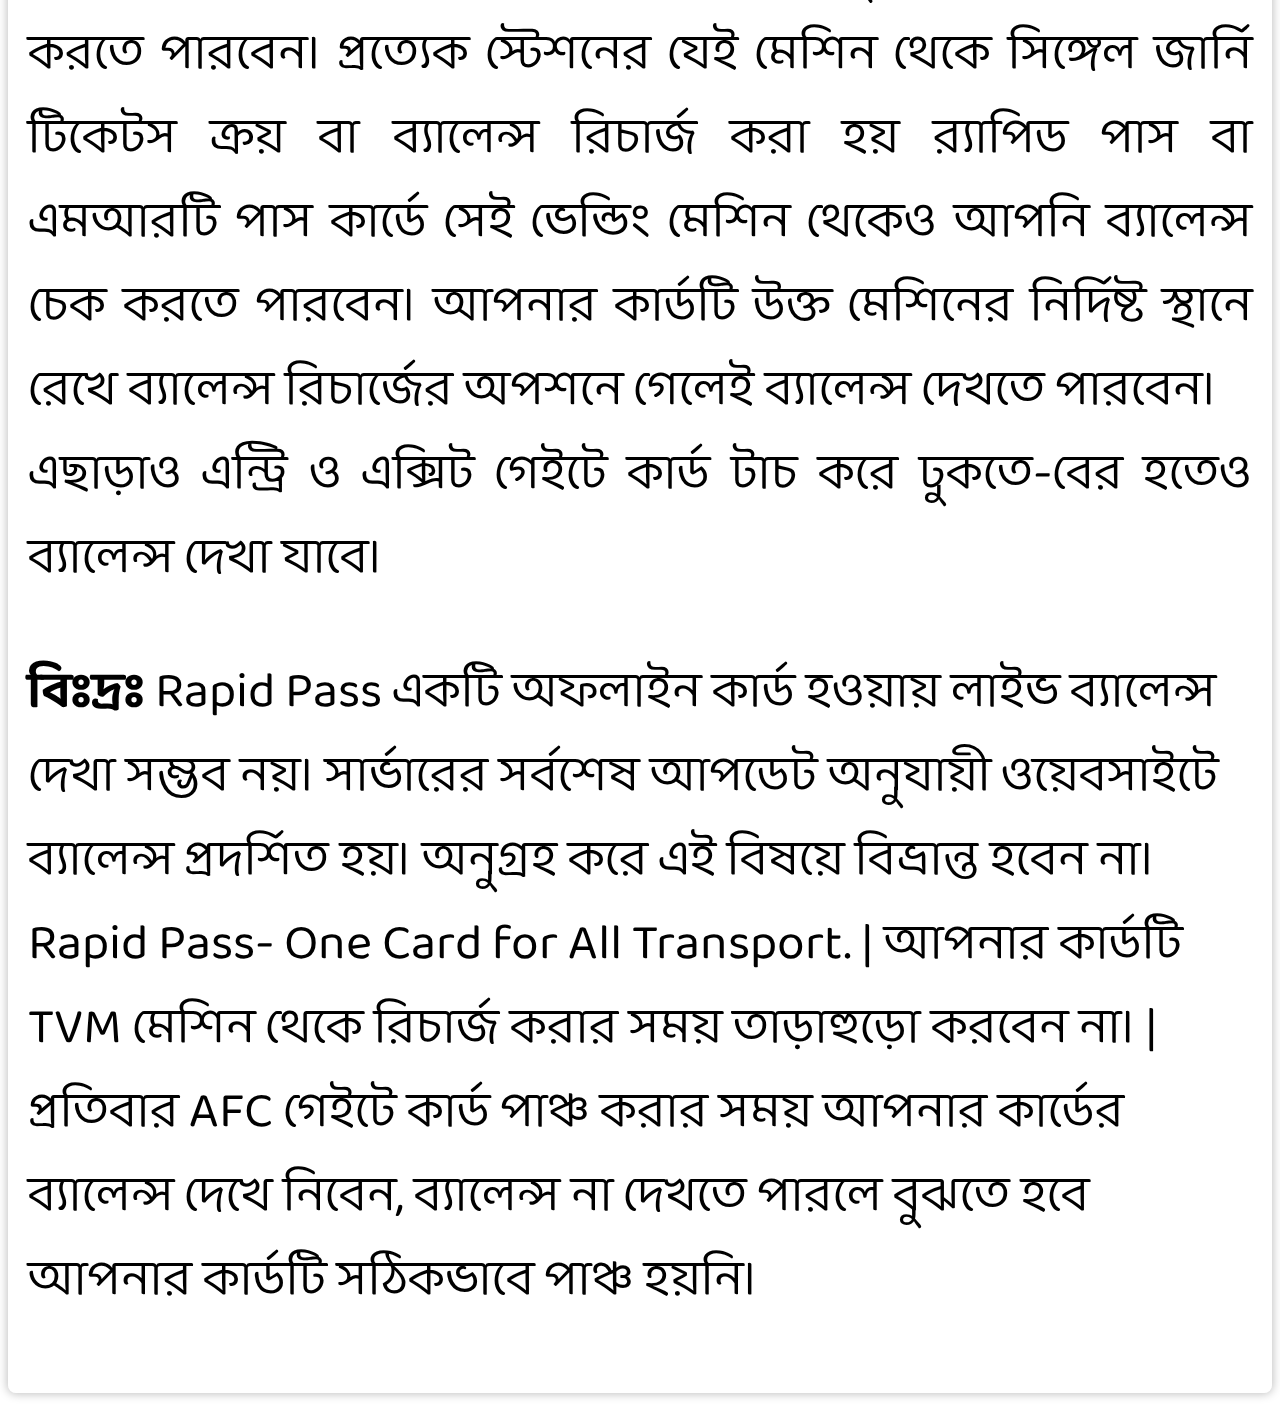
==== commit a274fece: "Add files via upload" ====
--- a/rapid-pass/rapid-pass-balance-check/index.html
+++ b/rapid-pass/rapid-pass-balance-check/index.html
@@ -7,16 +7,13 @@
     <link rel="preconnect" href="https://fonts.googleapis.com">
     <link rel="preconnect" href="https://fonts.gstatic.com" crossorigin>
     <link href="https://fonts.googleapis.com/css2?family=Baloo+Da+2:wght@400..800&display=swap" rel="stylesheet">
-
     <link rel="preconnect" href="https://fonts.googleapis.com">
     <link rel="preconnect" href="https://fonts.gstatic.com" crossorigin>
     <link href="https://fonts.googleapis.com/css2?family=Chonburi&display=swap" rel="stylesheet">
-
-
 </head>
 
 <body>
-<div class="mcbd">
+
 <div class="headbox">
     <div class="card-header"> র‍্যাপিড পাস কার্ড ব্যালেন্স চেক করুন <br />Rapid Pass card balance Check
     </div>
@@ -121,6 +118,6 @@
                 }
             );
         </script>
-</div></div>
+</div>
 </body>
 </html>--- a/rapid-pass/rapid-pass-balance-check/css/rapid_pass_balance_cheek.css
+++ b/rapid-pass/rapid-pass-balance-check/css/rapid_pass_balance_cheek.css
@@ -1,47 +1,34 @@
-div.mcbd {
-  background-color: #E4EBF5;
-  }
-
-@media screen and (min-width: 20px) {
-  div.mcbd {
-    font-size: 100px; 
-  }
-}
-
-
 input[type=text], select {
   width: 100%;
+  height:120px; 
   padding: 12px 20px;
   font-weight: bold;
-  font-size: 80px;
+  font-size: 40px;
   margin: 8px 0;
   display: inline-block;
   border: 1px solid #ccc;
   border-radius: 4px;
   box-sizing: border-box;
   font-family: "Chonburi", serif;
-  height:auto; 
   margin-top:2px
 }  
 
 div.headbox {
-background-color: #07e4b8;
-
+background-color: #ffffff;
 }
 
 .card-header{
-  font-size: 100px;
+  font-size: 50px;
   font-weight: bold;
   font-family: "Baloo Da 2", sans-serif;
   text-align: center;
   background: rgb(21,47,79);
-  background: linear-gradient(90deg, rgba(21,47,79,1) 0%, rgba(84,98,197,1) 70%, rgba(192,229,248,1) 100%);
-  color: #fff;
+  color: #ffffff;
 }
 
 div {
   border-radius: 5px;
-  background-color: #f2f2f2;
+  background-color: #E4EBF5;
   padding: 20px;
   font-family: "Baloo Da 2", sans-serif;
 }
@@ -59,12 +46,12 @@
  }
   
 div {
-  margin-bottom: 10px;
+  margin-bottom: 20px;
   margin-top: 10px;
 } 
 
 p {
-  font-size: 80px;
+  font-size: 50px;
   font-family: "Baloo Da 2", sans-serif;
 }
 
--- a/rapid-pass/rapid-pass-balance-check/css/animation.css
+++ b/rapid-pass/rapid-pass-balance-check/css/animation.css
@@ -3,7 +3,7 @@
     color:rgb(19, 65, 1);
     text-align:center;
     font-weight: bold;
-    font-size:60px;    
+    font-size:50px;
     font-family: "Baloo Da 2", sans-serif;
   }
 
--- a/rapid-pass/rapid-pass-balance-check/css/button.css
+++ b/rapid-pass/rapid-pass-balance-check/css/button.css
@@ -1,6 +1,6 @@
 button[type=submit] {
     width: 100%;
-    font-size: 100px;
+    font-size: 50px;
     font-weight: bold;
     background-color: #4CAF50;
     color: white;
@@ -20,7 +20,7 @@
 
   button[type=submit1] {
     width: auto;
-    font-size: 80px;
+    font-size: 50px;
     font-weight: bold;
     background-color: #4CAF50;
     color: white;
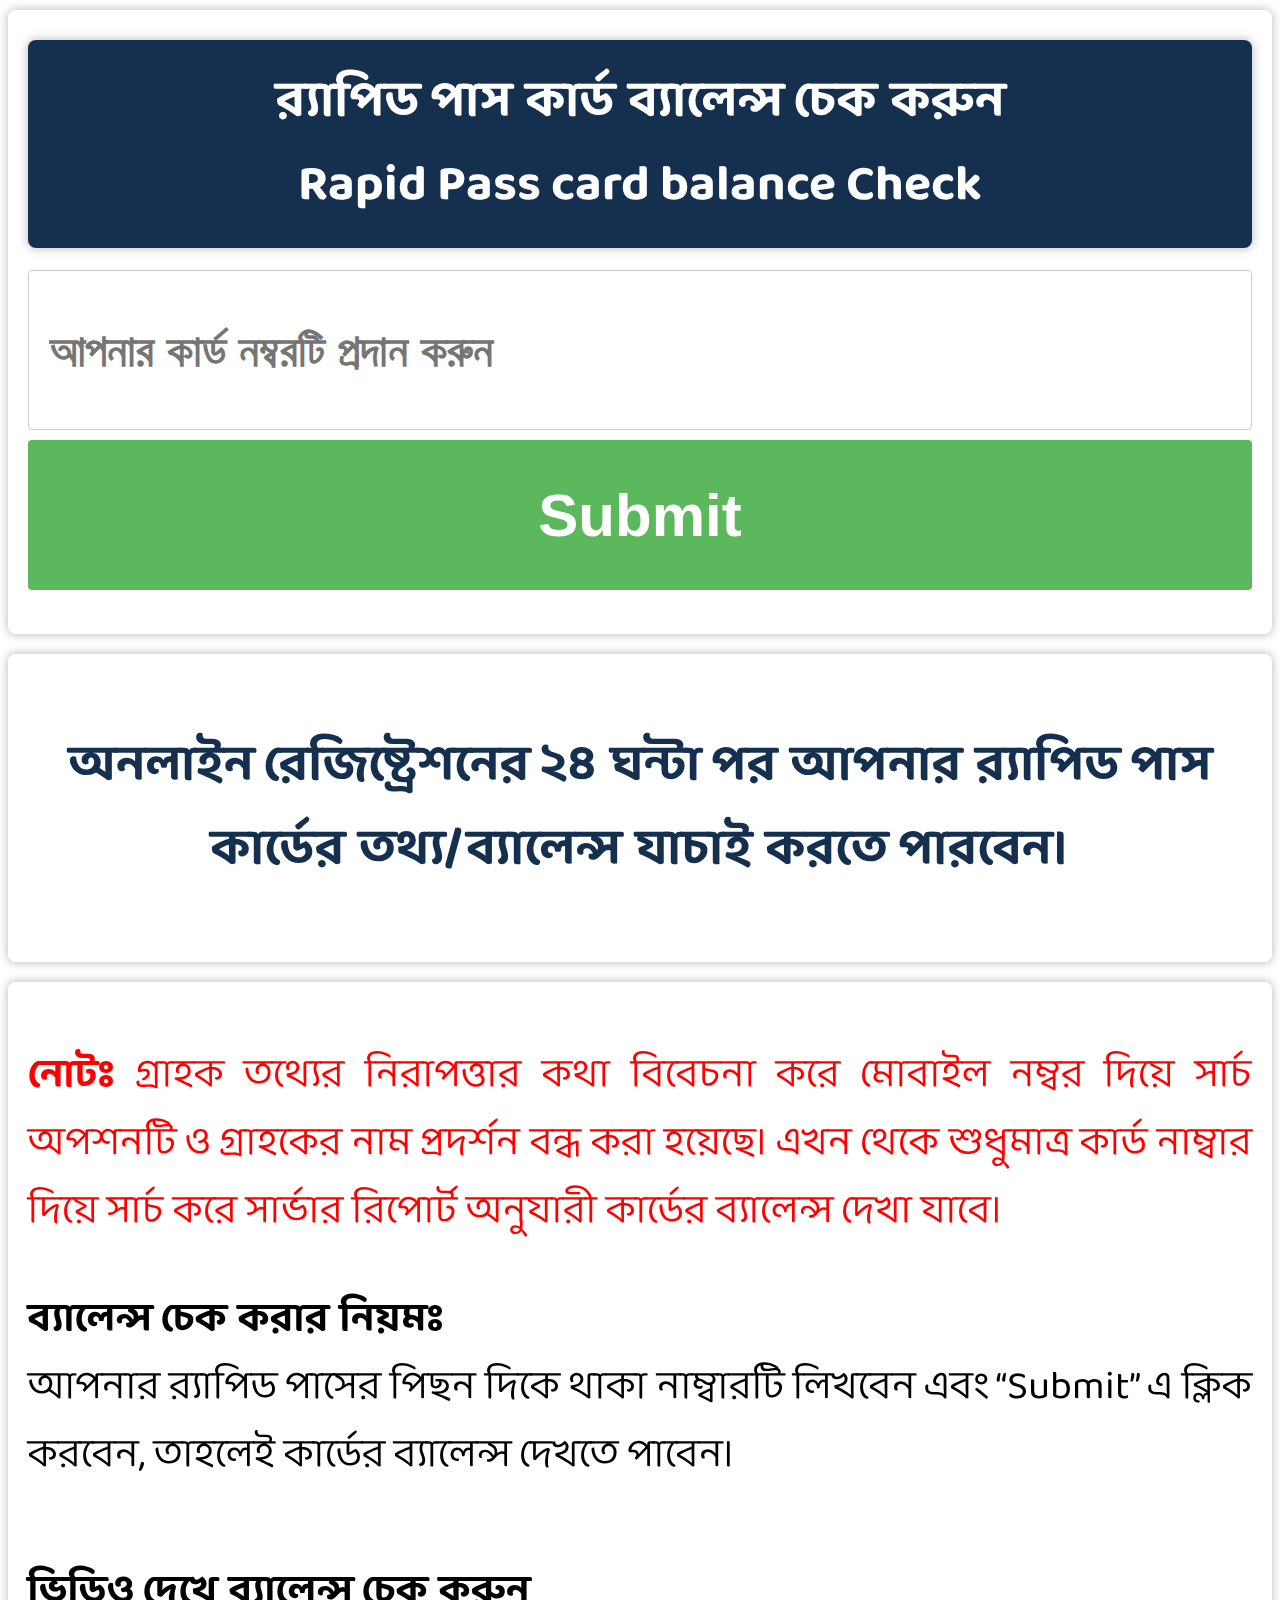
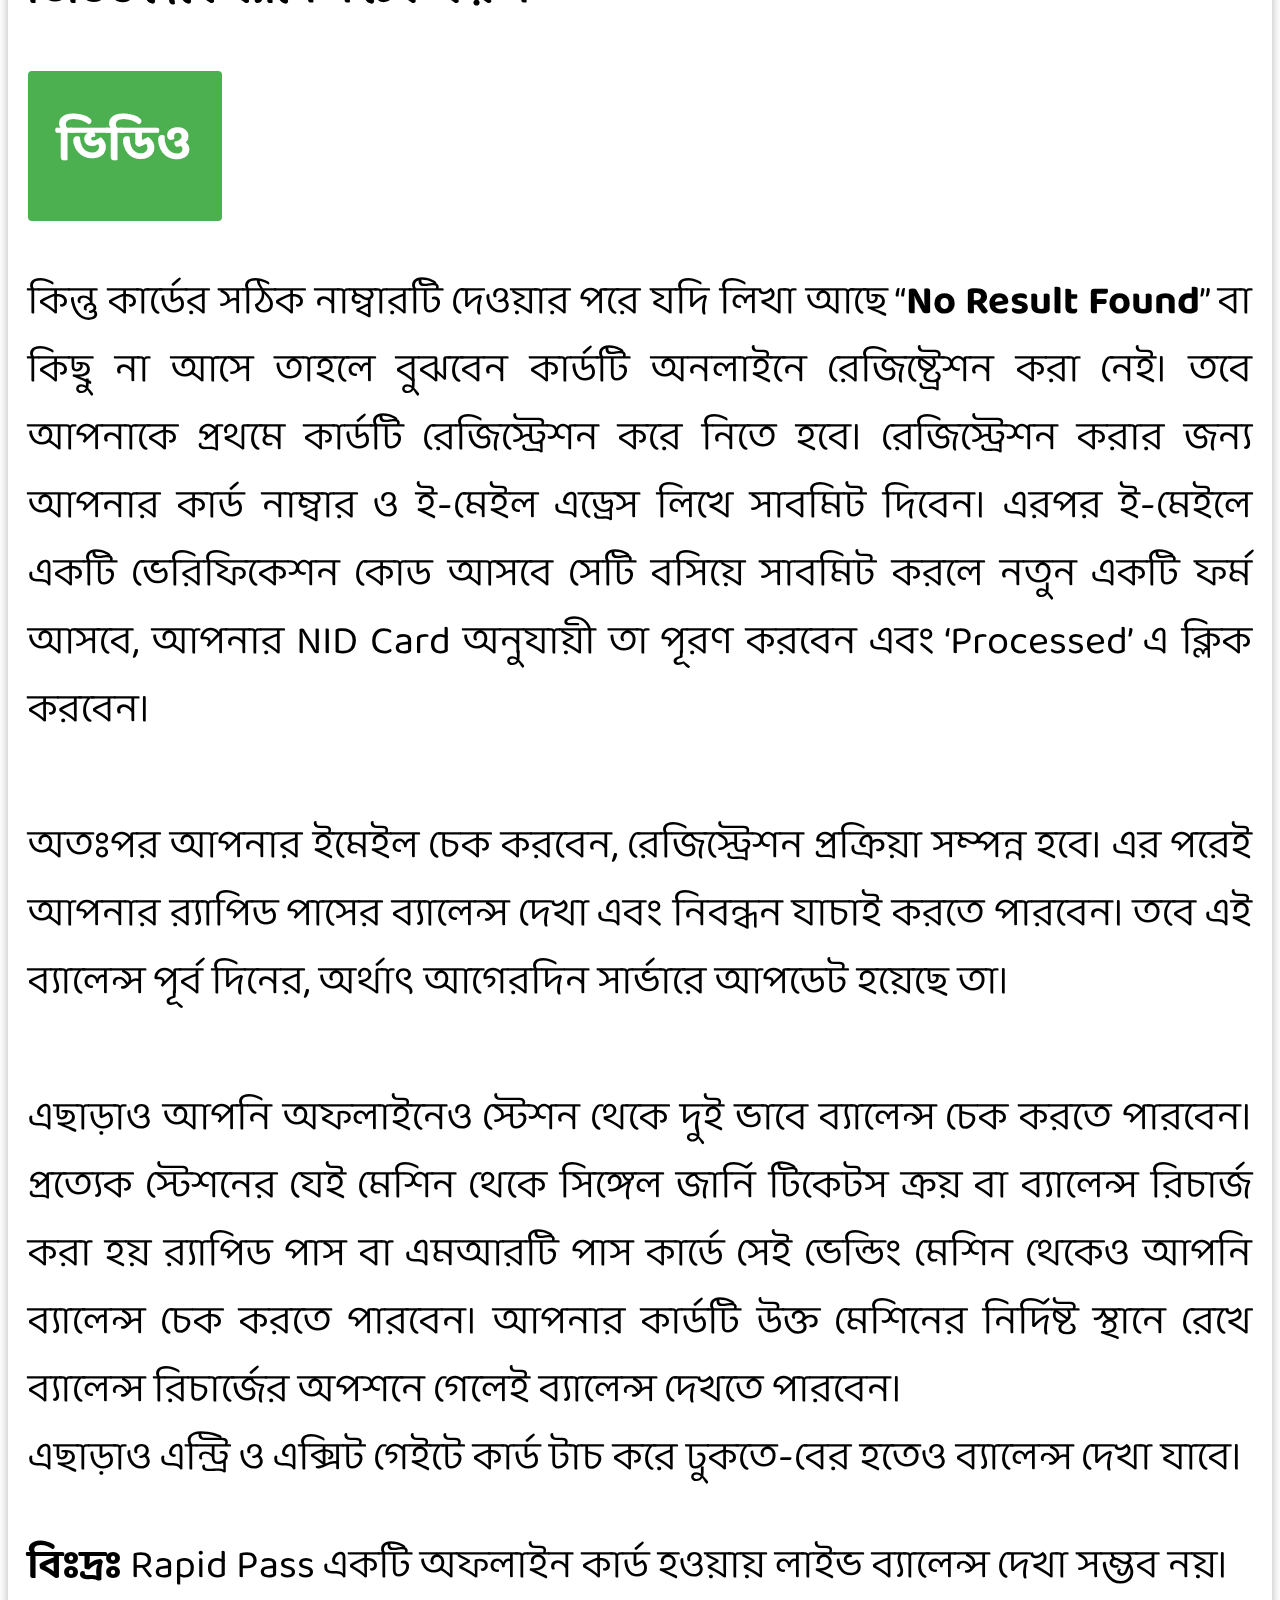
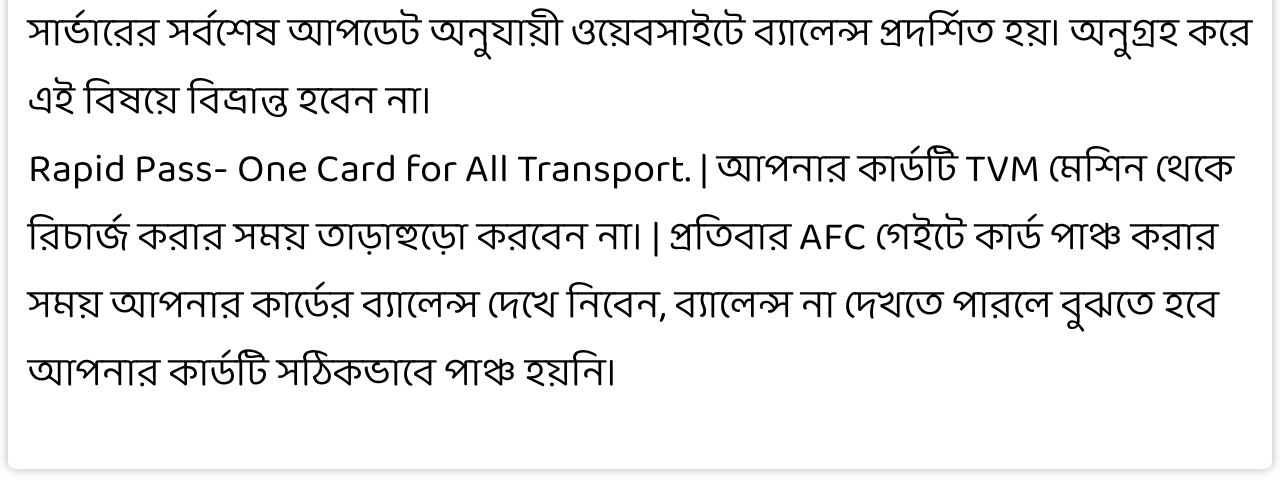
==== commit 41da07be: "Add files via upload" ====
--- a/rapid-pass/rapid-pass-balance-check/index.html
+++ b/rapid-pass/rapid-pass-balance-check/index.html
@@ -13,7 +13,6 @@
 </head>
 
 <body>
-
 <div class="headbox">
     <div class="card-header"> র‍্যাপিড পাস কার্ড ব্যালেন্স চেক করুন <br />Rapid Pass card balance Check
     </div>
--- a/rapid-pass/rapid-pass-balance-check/css/rapid_pass_balance_cheek.css
+++ b/rapid-pass/rapid-pass-balance-check/css/rapid_pass_balance_cheek.css
@@ -1,9 +1,9 @@
 input[type=text], select {
   width: 100%;
-  height:120px; 
+  height:160px; 
   padding: 12px 20px;
   font-weight: bold;
-  font-size: 40px;
+  font-size: 45px;
   margin: 8px 0;
   display: inline-block;
   border: 1px solid #ccc;
@@ -51,7 +51,7 @@
 } 
 
 p {
-  font-size: 50px;
+  font-size: 40px;
   font-family: "Baloo Da 2", sans-serif;
 }
 
--- a/rapid-pass/rapid-pass-balance-check/css/animation.css
+++ b/rapid-pass/rapid-pass-balance-check/css/animation.css
@@ -1,6 +1,6 @@
 .blink-soft {
     animation: blinker 4.5s linear infinite;
-    color:rgb(19, 65, 1);
+    color:#152f4f;
     text-align:center;
     font-weight: bold;
     font-size:50px;
--- a/rapid-pass/rapid-pass-balance-check/css/button.css
+++ b/rapid-pass/rapid-pass-balance-check/css/button.css
@@ -1,16 +1,16 @@
 button[type=submit] {
     width: 100%;
-    font-size: 50px;
+    height:150px;
+    font-size: 60px;
     font-weight: bold;
-    background-color: #4CAF50;
+    background-color: #5cb85c;
     color: white;
     padding: 1px 25px;
     margin: 8px 0;
     border: none;
     border-radius: 4px;
     cursor: pointer;
-    font-family: "Baloo Da 2", sans-serif;
-    height:auto; 
+    font-family: sans-serif;  
     margin-top:2px
   }
   
@@ -20,6 +20,7 @@
 
   button[type=submit1] {
     width: auto;
+    height:150px;
     font-size: 50px;
     font-weight: bold;
     background-color: #4CAF50;
@@ -30,6 +31,5 @@
     border-radius: 4px;
     cursor: pointer;
     font-family: "Baloo Da 2", sans-serif;
-    height: auto;
     margin-top: 5px;
-      }+    }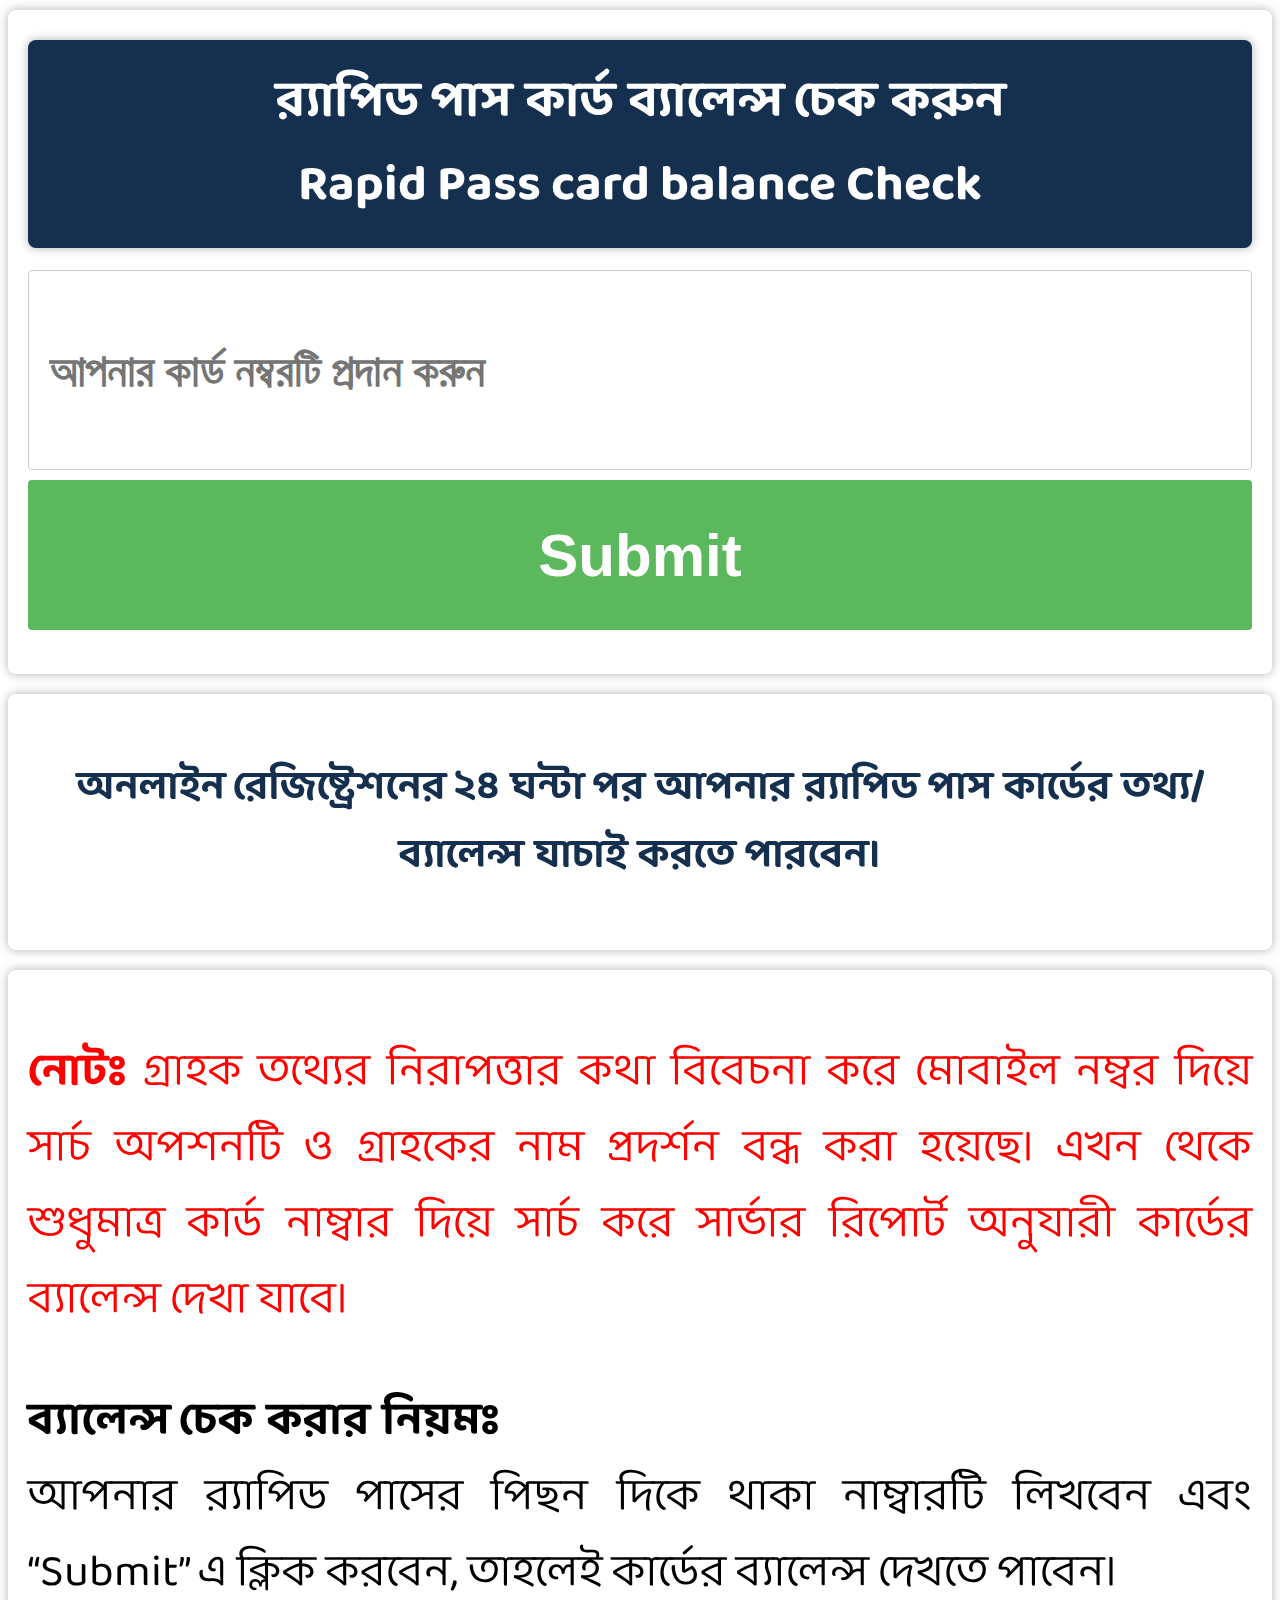
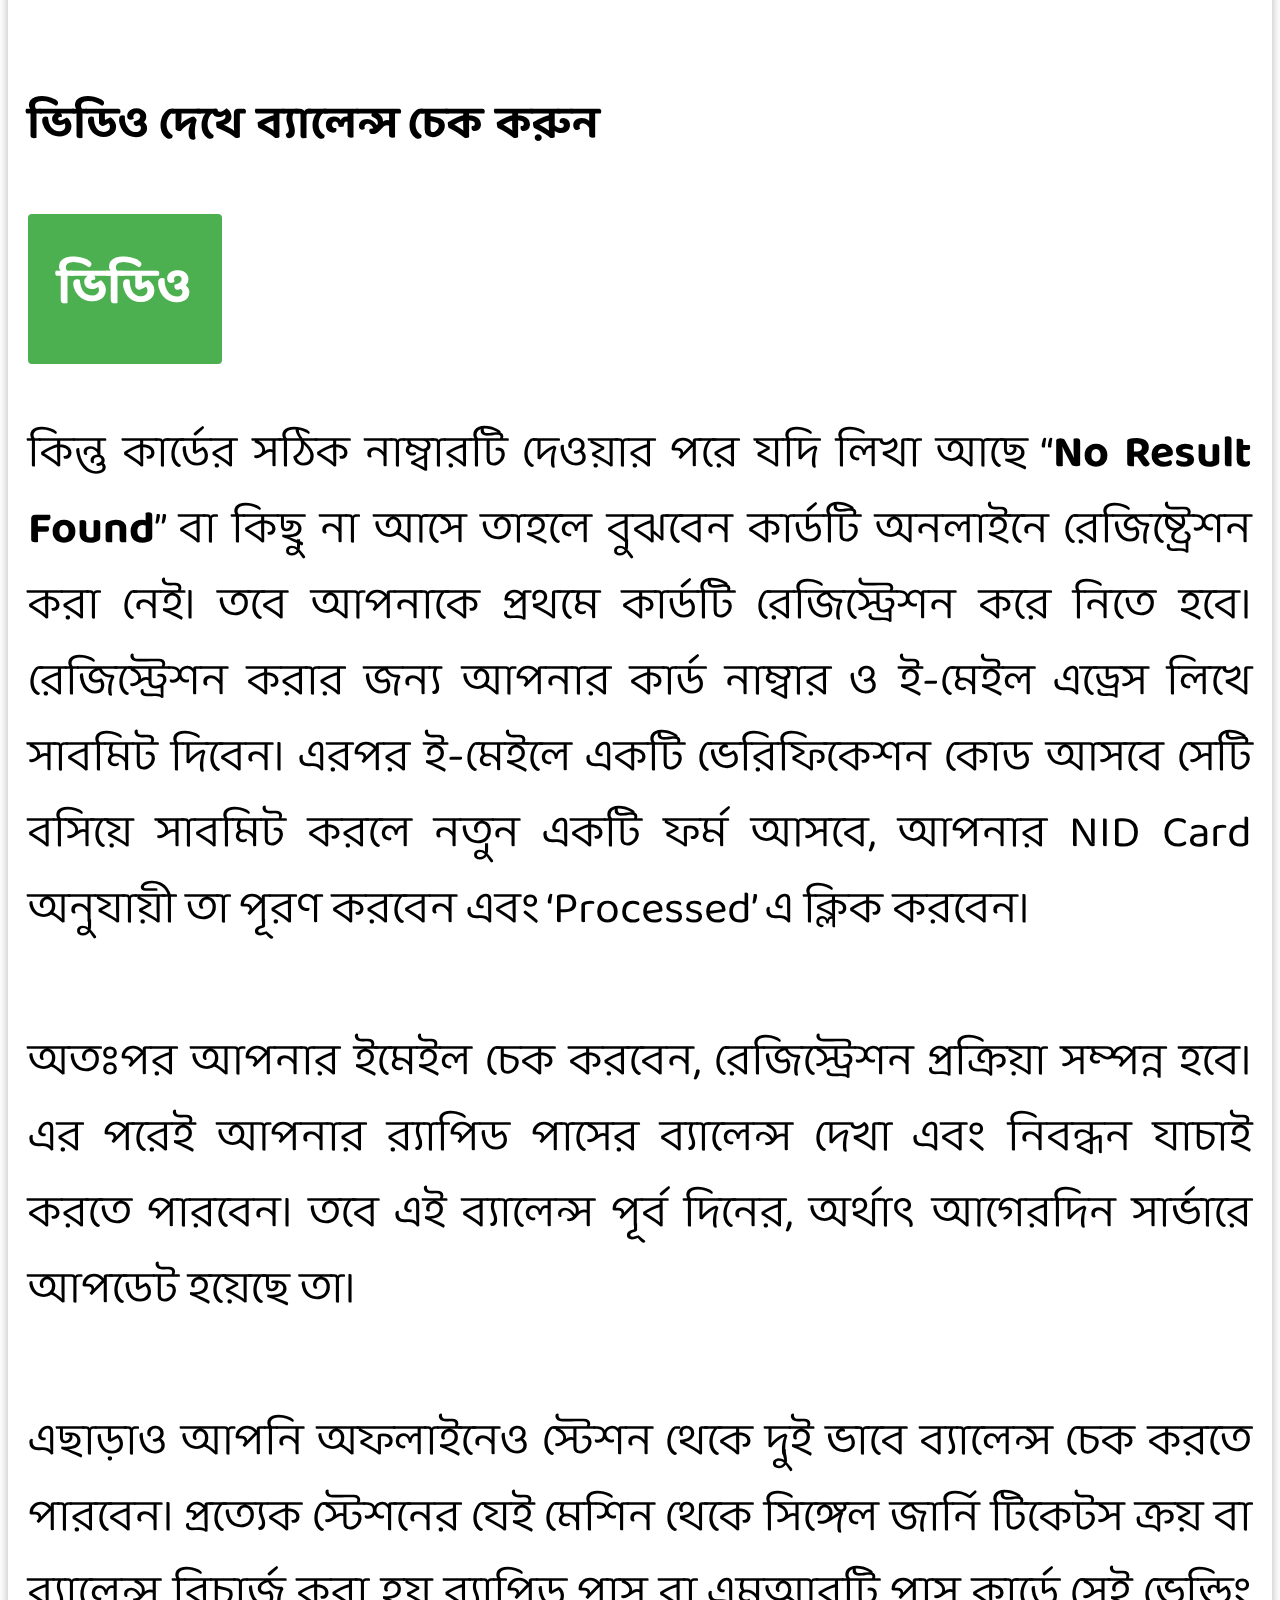
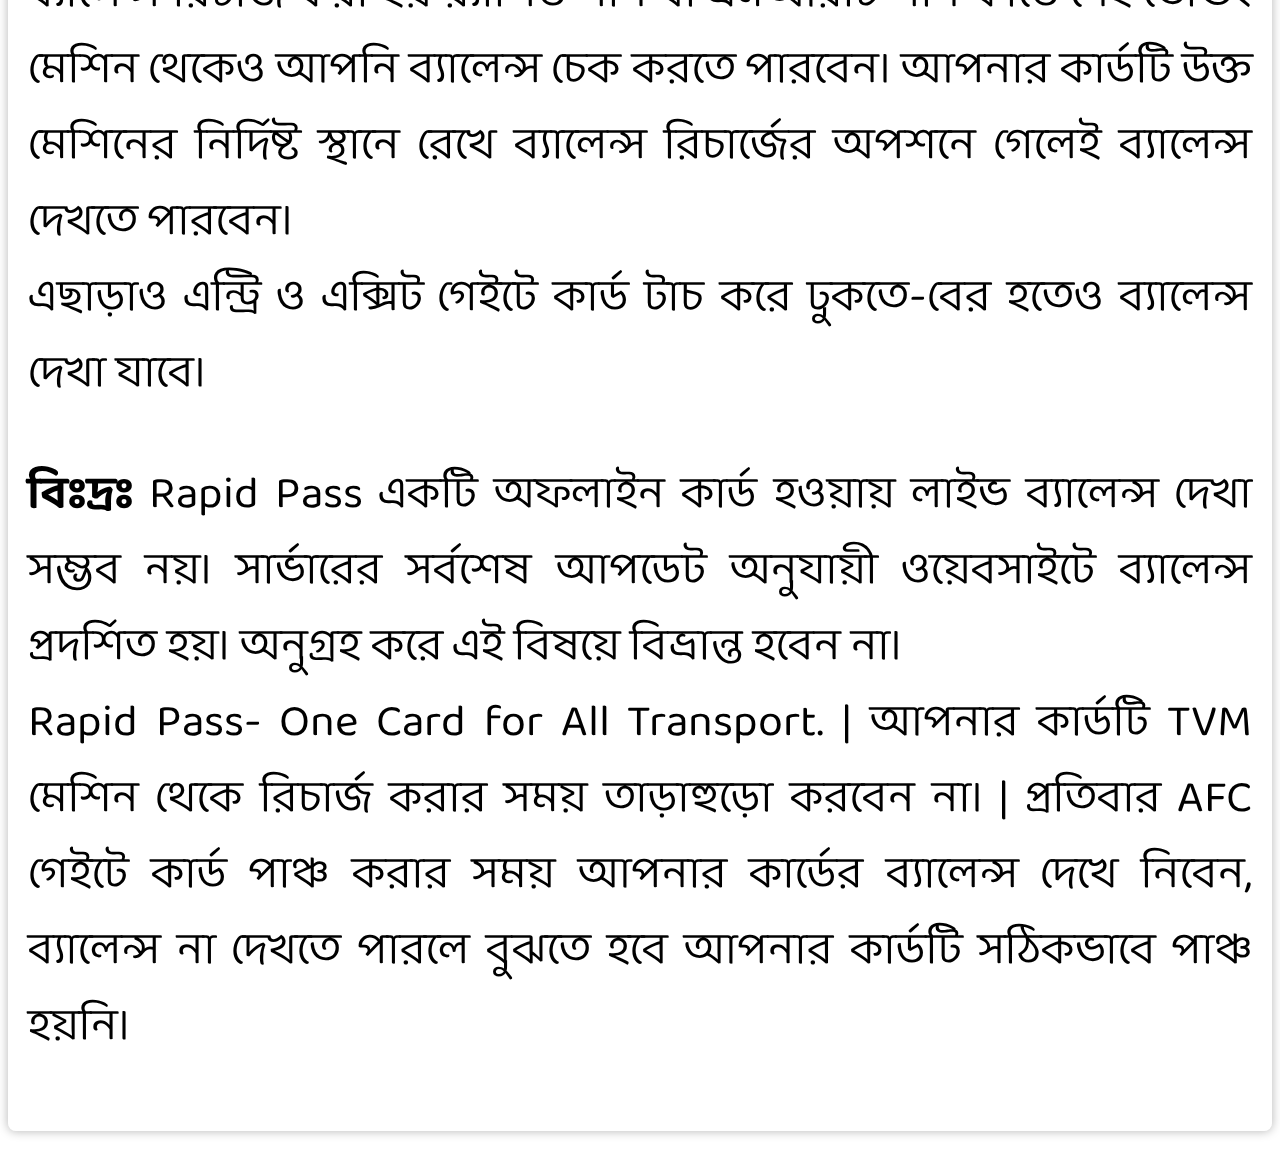
==== commit 19a74a66: "Add files via upload" ====
--- a/rapid-pass/rapid-pass-balance-check/index.html
+++ b/rapid-pass/rapid-pass-balance-check/index.html
@@ -1,4 +1,5 @@
 <html>
+
 <head>
     <link rel="stylesheet" href="css/rapid_pass_balance_cheek.css">
     <link rel="stylesheet" href="css/video_popup.css">
@@ -7,39 +8,44 @@
     <link rel="preconnect" href="https://fonts.googleapis.com">
     <link rel="preconnect" href="https://fonts.gstatic.com" crossorigin>
     <link href="https://fonts.googleapis.com/css2?family=Baloo+Da+2:wght@400..800&display=swap" rel="stylesheet">
+
     <link rel="preconnect" href="https://fonts.googleapis.com">
     <link rel="preconnect" href="https://fonts.gstatic.com" crossorigin>
-    <link href="https://fonts.googleapis.com/css2?family=Chonburi&display=swap" rel="stylesheet">
+    <link href="https://fonts.googleapis.com/css2?family=Roboto:ital,wght@0,100;0,300;0,400;0,500;0,700;0,900;1,100;1,300;1,400;1,500;1,700;1,900&display=swap" rel="stylesheet">
 </head>
 
 <body>
-<div class="headbox">
-    <div class="card-header"> র‍্যাপিড পাস কার্ড ব্যালেন্স চেক করুন <br />Rapid Pass card balance Check
+    <div class="headbox">
+        <div class="card-header"> র‍্যাপিড পাস কার্ড ব্যালেন্স চেক করুন <br />Rapid Pass card balance Check
+        </div>
+        <form action="https://rapidpass.com.bd/bn/index.php/welcome/searchRegistraionInfo" method="post">
+            <input type="text" name="search" class="form-control" placeholder="আপনার কার্ড নম্বরটি প্রদান করুন"
+                required="" style="">
+            <button type="submit" class=""> Submit </button>
+        </form>
     </div>
-    <form action="https://rapidpass.com.bd/bn/index.php/welcome/searchRegistraionInfo" method="post">
-        <input type="text" name="search" class="form-control" placeholder="আপনার কার্ড নম্বরটি প্রদান করুন" required=""style="">
-        <button type="submit" class=""> Submit </button>
-    </form>
-</div>
 
 
-<div class="">
-<p class="blink-soft"> অনলাইন রেজিষ্ট্রেশনের ২৪ ঘন্টা পর আপনার র‍্যাপিড পাস কার্ডের তথ্য/ব্যালেন্স যাচাই করতে পারবেন। </p>
-</div>
+    <div class="">
+        <p class="blink-soft"> অনলাইন রেজিষ্ট্রেশনের ২৪ ঘন্টা পর আপনার র‍্যাপিড পাস কার্ডের তথ্য/ব্যালেন্স যাচাই করতে
+            পারবেন। </p>
+    </div>
 
-<div class="content_right clear">
-    
-    <p style="text-align: justify; color:red;"> <b> নোটঃ  </b> গ্রাহক তথ্যের নিরাপত্তার কথা বিবেচনা করে মোবাইল নম্বর দিয়ে সার্চ অপশনটি ও গ্রাহকের নাম প্রদর্শন বন্ধ করা হয়েছে। এখন থেকে শুধুমাত্র কার্ড নাম্বার দিয়ে সার্চ করে সার্ভার রিপোর্ট অনুযারী কার্ডের ব্যালেন্স দেখা যাবে।  </p>  
+    <div class="content_right clear">
+
+        <p style="text-align: justify; color:red;"> <b> নোটঃ </b> গ্রাহক তথ্যের নিরাপত্তার কথা বিবেচনা করে মোবাইল নম্বর
+            দিয়ে সার্চ অপশনটি ও গ্রাহকের নাম প্রদর্শন বন্ধ করা হয়েছে। এখন থেকে শুধুমাত্র কার্ড নাম্বার দিয়ে সার্চ করে
+            সার্ভার রিপোর্ট অনুযারী কার্ডের ব্যালেন্স দেখা যাবে। </p>
 
 
-    <p style="text-align: justify;"> <b> ব্যালেন্স চেক করার নিয়মঃ </b> <br />
-        আপনার র‍্যাপিড পাসের পিছন দিকে থাকা নাম্বারটি লিখবেন এবং “Submit” এ ক্লিক করবেন,
-        তাহলেই কার্ডের ব্যালেন্স দেখতে পাবেন।<br /><br /> 
+        <p style="text-align: justify;"> <b> ব্যালেন্স চেক করার নিয়মঃ </b> <br />
+            আপনার র‍্যাপিড পাসের পিছন দিকে থাকা নাম্বারটি লিখবেন এবং “Submit” এ ক্লিক করবেন,
+            তাহলেই কার্ডের ব্যালেন্স দেখতে পাবেন।<br /><br />
 
 
 
 
-        <b> ভিডিও দেখে ব্যালেন্স চেক করুন</b></p>
+            <b> ভিডিও দেখে ব্যালেন্স চেক করুন</b></p>
         <button id="myButton" type="submit1">
             <mcbd1> ভিডিও </mcbd1>
         </button>
@@ -79,7 +85,9 @@
             অপশনে গেলেই ব্যালেন্স দেখতে পারবেন।<br />
             এছাড়াও এন্ট্রি ও এক্সিট গেইটে কার্ড টাচ করে ঢুকতে-বের হতেও ব্যালেন্স দেখা যাবে।</p>
 
-        <p> <b>বিঃদ্রঃ </b> Rapid Pass একটি অফলাইন কার্ড হওয়ায় লাইভ ব্যালেন্স দেখা সম্ভব নয়। সার্ভারের সর্বশেষ আপডেট
+
+        <p style="text-align: justify;"> <b>বিঃদ্রঃ </b> Rapid Pass একটি অফলাইন কার্ড হওয়ায় লাইভ ব্যালেন্স দেখা সম্ভব
+            নয়। সার্ভারের সর্বশেষ আপডেট
             অনুযায়ী
             ওয়েবসাইটে ব্যালেন্স প্রদর্শিত হয়। অনুগ্রহ করে এই বিষয়ে বিভ্রান্ত হবেন না। <br />
             Rapid Pass- One Card for All Transport. | আপনার কার্ডটি TVM মেশিন থেকে রিচার্জ করার সময় তাড়াহুড়ো করবেন না। |
@@ -117,6 +125,7 @@
                 }
             );
         </script>
-</div>
+    </div>
 </body>
+
 </html>--- a/rapid-pass/rapid-pass-balance-check/css/rapid_pass_balance_cheek.css
+++ b/rapid-pass/rapid-pass-balance-check/css/rapid_pass_balance_cheek.css
@@ -1,6 +1,6 @@
 input[type=text], select {
   width: 100%;
-  height:160px; 
+  height:200px; 
   padding: 12px 20px;
   font-weight: bold;
   font-size: 45px;
@@ -9,7 +9,7 @@
   border: 1px solid #ccc;
   border-radius: 4px;
   box-sizing: border-box;
-  font-family: "Chonburi", serif;
+  font-family: "Roboto", sans-serif;
   margin-top:2px
 }  
 
@@ -51,7 +51,7 @@
 } 
 
 p {
-  font-size: 40px;
+  font-size: 45px;
   font-family: "Baloo Da 2", sans-serif;
 }
 
--- a/rapid-pass/rapid-pass-balance-check/css/animation.css
+++ b/rapid-pass/rapid-pass-balance-check/css/animation.css
@@ -3,7 +3,7 @@
     color:#152f4f;
     text-align:center;
     font-weight: bold;
-    font-size:50px;
+    font-size:40px;
     font-family: "Baloo Da 2", sans-serif;
   }
 
